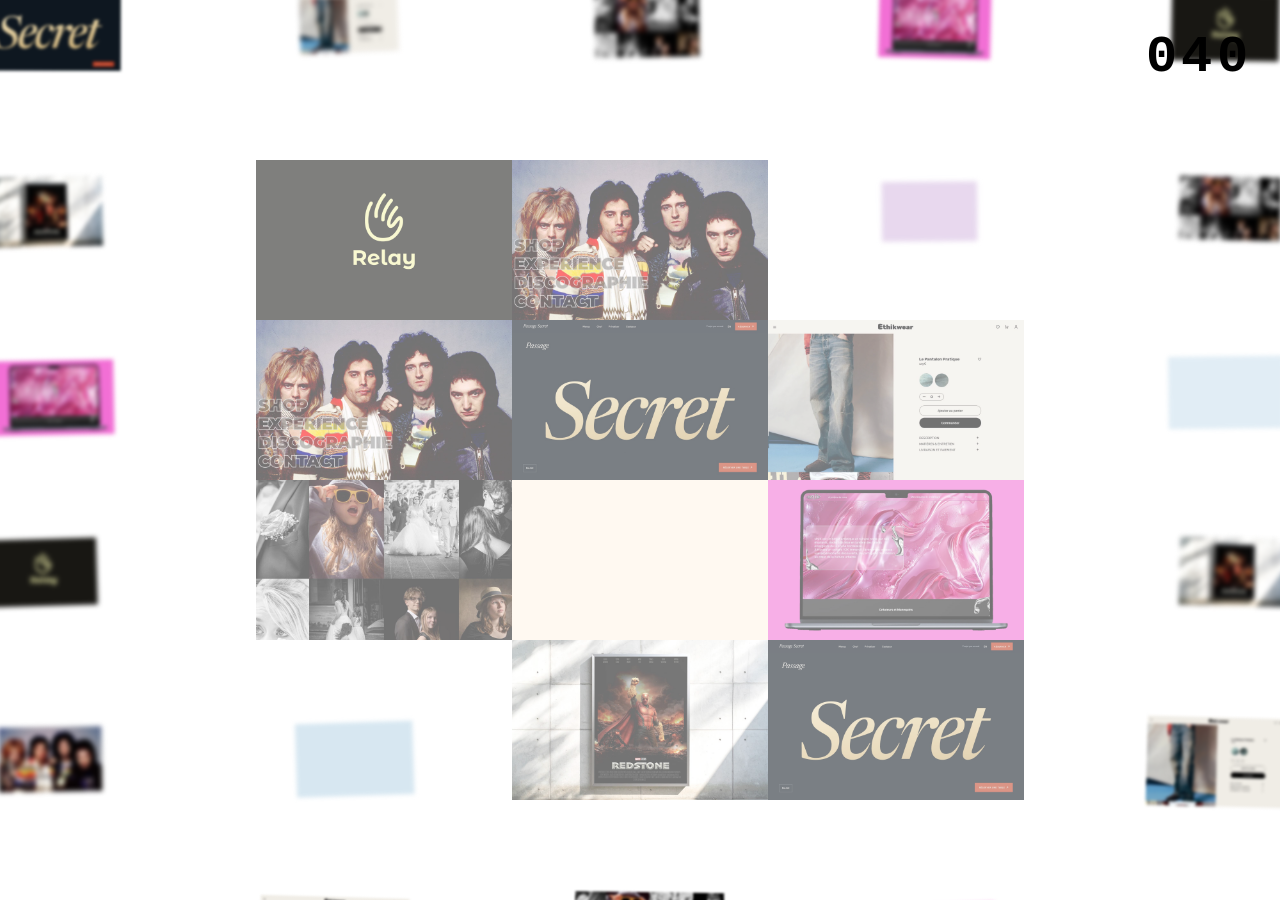
==== index.html @ 780fca14 "Balise de vérification Google Search Console Co-Authored-By: Claude Sonnet 5.5 <noreply@anthropic.co" ====
<!DOCTYPE html>
<html lang="fr">
<head>
  <meta charset="UTF-8">
  <meta name="viewport" content="width=device-width, initial-scale=1.0">
  <title>Clément Gosselin, portfolio Product Builder no-code et IA</title>
  <meta name="google-site-verification" content="NV2Rv-Lvx8fYGyfE_BUwwyLOJkzFC1RxBUqDfHWDemc" />
  <!-- Accueil du domaine : renvoie vers Works (Projets/). GitHub Pages ne fait pas de
       redirection serveur. location.replace n'ajoute rien à l'historique (le bouton
       retour ne revient pas ici) ; le meta refresh prend le relais sans JavaScript.
       Les balises de partage restent ici : LinkedIn lit cette page sans exécuter le JS. -->
  <script>location.replace('Projets/' + location.search + location.hash);</script>
  <meta http-equiv="refresh" content="0; url=Projets/">
  <meta name="description" content="Portfolio de Clément Gosselin, Product Builder no-code et IA à Ynov Bordeaux. Sites, prototypes Figma, webapp et affiche. Alternance 2j / 3j recherchée.">
  <link rel="canonical" href="https://clement-gosselin47.github.io/Projets/">
  <meta property="og:type" content="website">
  <meta property="og:site_name" content="Clément Gosselin">
  <meta property="og:locale" content="fr_FR">
  <meta property="og:title" content="Clément Gosselin, portfolio Product Builder no-code et IA">
  <meta property="og:description" content="Portfolio de Clément Gosselin, Product Builder no-code et IA à Ynov Bordeaux. Sites, prototypes Figma, webapp et affiche. Alternance 2j / 3j recherchée.">
  <meta property="og:url" content="https://clement-gosselin47.github.io/Projets/">
  <meta property="og:image" content="https://clement-gosselin47.github.io/og-image.jpg?v=2">
  <meta property="og:image:width" content="1200">
  <meta property="og:image:height" content="630">
  <meta property="og:image:alt" content="Les projets de Clément Gosselin sur la grille de son portfolio.">
  <meta name="twitter:card" content="summary_large_image">
  <link rel="icon" href="/favicon.svg" type="image/svg+xml">
  <link rel="icon" href="/favicon.ico" sizes="32x32">
  <link rel="apple-touch-icon" href="/apple-touch-icon.png">
  <style>html, body { margin: 0; background: #fff; }</style>
</head>
<body>
  <noscript><p>Clément Gosselin, Product Builder no-code et IA à Ynov Bordeaux, en recherche d'alternance en 2j / 3j. <a href="Projets/">Voir ses projets</a> ou <a href="About/">son parcours</a>.</p></noscript>
</body>
</html>
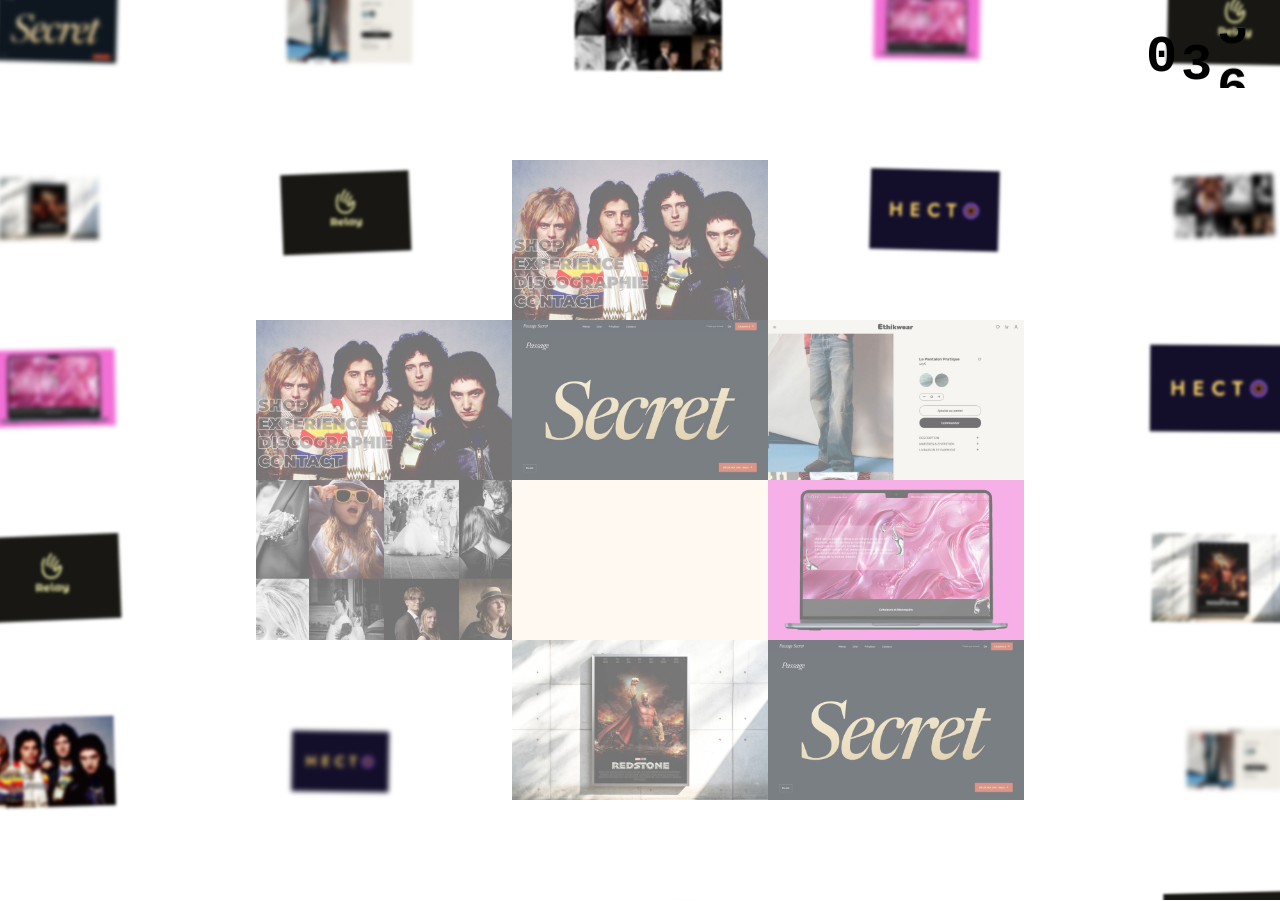
==== commit e2725e64: "Racine servie comme vraie page d'accueil, nom de site et favicons PNG pour Google - index.html racin" ====
--- a/index.html
+++ b/index.html
@@ -2,34 +2,89 @@
 <html lang="fr">
 <head>
   <meta charset="UTF-8">
+  <!-- Accueil du domaine : copie de Projets/index.html (Works). Google ne lit le nom du
+       site et le favicon que sur la racine, d'où une vraie page ici et non une redirection.
+       Ce base fait résoudre tous les chemins relatifs (CSS, JS, images, liens) comme sur
+       /Projets/ : sans lui, rien ne se charge. Toute modification de Projets/index.html
+       est à reporter ici. -->
+  <base href="/Projets/">
   <meta name="viewport" content="width=device-width, initial-scale=1.0">
+  <script>/* Thème : choix mémorisé, sinon préférence système (avant le premier rendu, pas de flash) */try{var t=localStorage.getItem('theme');if(t!=='light'&&t!=='dark')t=matchMedia('(prefers-color-scheme: dark)').matches?'dark':'light';document.documentElement.setAttribute('data-theme',t)}catch(e){}</script>
   <title>Clément Gosselin, portfolio Product Builder no-code et IA</title>
   <meta name="google-site-verification" content="NV2Rv-Lvx8fYGyfE_BUwwyLOJkzFC1RxBUqDfHWDemc" />
-  <!-- Accueil du domaine : renvoie vers Works (Projets/). GitHub Pages ne fait pas de
-       redirection serveur. location.replace n'ajoute rien à l'historique (le bouton
-       retour ne revient pas ici) ; le meta refresh prend le relais sans JavaScript.
-       Les balises de partage restent ici : LinkedIn lit cette page sans exécuter le JS. -->
-  <script>location.replace('Projets/' + location.search + location.hash);</script>
-  <meta http-equiv="refresh" content="0; url=Projets/">
+  <!-- Référencement et partage (LinkedIn) : URL absolues, image commune -->
   <meta name="description" content="Portfolio de Clément Gosselin, Product Builder no-code et IA à Ynov Bordeaux. Sites, prototypes Figma, webapp et affiche. Alternance 2j / 3j recherchée.">
-  <link rel="canonical" href="https://clement-gosselin47.github.io/Projets/">
+  <link rel="canonical" href="https://clement-gosselin47.github.io/">
   <meta property="og:type" content="website">
   <meta property="og:site_name" content="Clément Gosselin">
+  <meta name="application-name" content="Clément Gosselin">
   <meta property="og:locale" content="fr_FR">
   <meta property="og:title" content="Clément Gosselin, portfolio Product Builder no-code et IA">
   <meta property="og:description" content="Portfolio de Clément Gosselin, Product Builder no-code et IA à Ynov Bordeaux. Sites, prototypes Figma, webapp et affiche. Alternance 2j / 3j recherchée.">
-  <meta property="og:url" content="https://clement-gosselin47.github.io/Projets/">
+  <meta property="og:url" content="https://clement-gosselin47.github.io/">
   <meta property="og:image" content="https://clement-gosselin47.github.io/og-image.jpg?v=2">
   <meta property="og:image:width" content="1200">
   <meta property="og:image:height" content="630">
   <meta property="og:image:alt" content="Les projets de Clément Gosselin sur la grille de son portfolio.">
   <meta name="twitter:card" content="summary_large_image">
+  <!-- Favicons : PNG en premier (Google n'accepte pas le SVG, veut 48 px ou plus). URL stables, ne pas les renommer -->
+  <link rel="icon" href="/favicon-192.png" type="image/png" sizes="192x192">
+  <link rel="icon" href="/favicon-96.png" type="image/png" sizes="96x96">
   <link rel="icon" href="/favicon.svg" type="image/svg+xml">
-  <link rel="icon" href="/favicon.ico" sizes="32x32">
+  <link rel="icon" href="/favicon.ico" sizes="16x16 32x32">
   <link rel="apple-touch-icon" href="/apple-touch-icon.png">
-  <style>html, body { margin: 0; background: #fff; }</style>
+  <!-- Données structurées : la personne (relie le site à son nom) et le site -->
+  <script type="application/ld+json">{"@context":"https://schema.org","@type":"Person","name":"Clément Gosselin","jobTitle":"Product Builder no-code et IA","description":"Étudiant en Bachelor Product Builder no-code et IA à Ynov Bordeaux, en recherche d'alternance en 2j / 3j à Bordeaux.","url":"https://clement-gosselin47.github.io/About/","image":"https://clement-gosselin47.github.io/og-image.jpg","sameAs":"https://www.linkedin.com/in/clementgosselin","alumniOf":{"@type":"CollegeOrUniversity","name":"Ynov Campus Bordeaux"}}</script>
+  <script type="application/ld+json">{"@context":"https://schema.org","@type":"WebSite","name":"Clément Gosselin","alternateName":["Portfolio de Clément Gosselin","clement-gosselin47.github.io"],"url":"https://clement-gosselin47.github.io/"}</script>
+  <script src="../passage.js?v=20261013"></script>
+  <link rel="preconnect" href="https://fonts.googleapis.com">
+  <link rel="preconnect" href="https://fonts.gstatic.com" crossorigin>
+  <link href="https://fonts.googleapis.com/css2?family=Archivo+Black&display=swap" rel="stylesheet">
+  <link rel="stylesheet" href="../shared.css?v=20261007d">
+  <link rel="stylesheet" href="style.css?v=20261007d">
+  <link rel="stylesheet" href="preloader.css?v=20261007d">
 </head>
 <body>
-  <noscript><p>Clément Gosselin, Product Builder no-code et IA à Ynov Bordeaux, en recherche d'alternance en 2j / 3j. <a href="Projets/">Voir ses projets</a> ou <a href="About/">son parcours</a>.</p></noscript>
+  <div class="cursor" id="cursor"></div>
+  <h1 class="lecteur">Clément Gosselin, Product Builder no-code et IA</h1>
+
+  <div class="theme-nav">
+    <button type="button" class="theme-toggle" aria-pressed="false" aria-label="Passer en mode sombre">
+      <svg class="icone-lune" viewBox="0 0 24 24" width="24" height="24" fill="none" stroke="currentColor" stroke-width="2.75" stroke-linecap="round" stroke-linejoin="round" aria-hidden="true" focusable="false"><path d="M20 14.5A8.5 8.5 0 0 1 9.5 4a8.5 8.5 0 1 0 10.5 10.5z"/></svg>
+      <svg class="icone-soleil" viewBox="0 0 24 24" width="24" height="24" fill="none" stroke="currentColor" stroke-width="2.75" stroke-linecap="round" stroke-linejoin="round" aria-hidden="true" focusable="false"><circle cx="12" cy="12" r="4"/><path d="M12 1.8v3.4M12 18.8v3.4M1.8 12h3.4M18.8 12h3.4M4.8 4.8l2.4 2.4M16.8 16.8l2.4 2.4M4.8 19.2l2.4-2.4M16.8 7.2l2.4-2.4"/></svg>
+    </button>
+  </div>
+
+  <header>
+    <nav>
+      <a href="../Projets/index.html" class="active" data-dest="works">Works</a>
+      <a href="../About/index.html" data-dest="about">About</a>
+      <a href="mailto:clement.gosselin27@gmail.com" data-dest="contact" aria-haspopup="dialog">Contact</a>
+    </nav>
+  </header>
+  <!-- Accès aux projets au clavier et au lecteur d'écran : invisible, la liste
+       apparaît en haut à gauche dès qu'un lien reçoit le focus (touche Tab) -->
+  <nav class="projets-clavier" aria-label="Projets">
+    <a href="./Ethikwear/index.html">Ethikwear</a>
+    <a href="./redstone/index.html">Redstone</a>
+    <a href="./Unik/index.html">Unik</a>
+    <a href="./dugos-photographie/index.html">Dugos Photographie</a>
+    <a href="./Queen/index.html">Queen</a>
+    <a href="./passage-secret/index.html">Passage Secret</a>
+    <a href="./relay/index.html">Relay</a>
+    <a href="./hecto/index.html">Hecto</a>
+  </nav>
+  <div class="wrapper">
+    <div class="grid" id="grid"></div>
+  </div>
+  <div class="speed-blur" id="speedBlur">
+    <div class="blur-edge blur-left"></div>
+    <div class="blur-edge blur-right"></div>
+    <div class="blur-edge blur-top"></div>
+    <div class="blur-edge blur-bottom"></div>
+  </div>
+  <script src="script.js?v=20261013"></script>
+  <script src="preloader.js?v=20261007d"></script>
+  <script src="../shared.js?v=20261013"></script>
 </body>
 </html>
--- a/shared.css
+++ b/shared.css
@@ -0,0 +1,636 @@
+/* ═══ Thèmes : clair (par défaut) et sombre adouci ═══
+   Le thème est posé sur <html data-theme="light|dark"> par un petit script en <head>
+   (préférence système, puis choix mémorisé). Sombre : anthracite bleuté, jamais de noir
+   franc ni de blanc pur. Les couleurs vives du site ne changent pas. */
+:root {
+  --bg: #fff;
+  --bg-rgb: 255, 255, 255;
+  --fg: #000;
+  --fg-rgb: 0, 0, 0;
+  --ink: #111;          /* texte fort */
+  --ink-2: #333;        /* texte de récit */
+  --txt: #444;          /* texte courant */
+  --gris: #6b6b6b;      /* légendes, secondaire */
+  --muted: #777;
+  --soft: #999;         /* labels, mentions discrètes */
+  --line-c: #ddd;       /* filets de boutons */
+  --surface: #f2f2f2;   /* encadrés, fonds de vignettes */
+  --case: #ebebeb;      /* case en attente d'image */
+  --case-pre: #f4f4f4;  /* case du preloader */
+  --bg-salle: #000;     /* la salle noire de Redstone */
+  --cadre: rgba(0, 0, 0, 0.42);   /* filet autour des visuels des pages projet : gris moyen */
+  color-scheme: light;
+}
+
+html[data-theme="dark"] {
+  --cadre: rgba(233, 230, 223, 0.38);   /* gris clair sur anthracite */
+  --bg: #24272d;
+  --bg-rgb: 36, 39, 45;
+  --fg: #e9e6df;
+  --fg-rgb: 233, 230, 223;
+  --ink: #e9e6df;
+  --ink-2: #d4d1ca;
+  --txt: #c4c1ba;
+  --gris: #a3a8b0;
+  --muted: #a3a8b0;
+  --soft: #9298a1;
+  --line-c: #3d424b;
+  --surface: #2c3037;
+  --case: #2c3037;
+  --case-pre: #2a2d34;
+  --bg-salle: #17191d;
+  color-scheme: dark;
+}
+
+/* --c-ui (posée sur body.projet) : couleur du projet pour traits et filets.
+   Bleu, magenta et rouge profonds manquent de contraste en trait sur l'anthracite : versions éclaircies */
+html[data-theme="dark"] body.p4 { --c-ui: #6c95f0; }
+html[data-theme="dark"] body.p7 { --c-ui: #e0509f; }
+html[data-theme="dark"] body.p2 { --c-ui: #e8625f; }
+
+html {
+  background: var(--bg);
+}
+
+body {
+  background: var(--bg);
+  color: var(--fg);
+}
+
+* {
+  margin: 0;
+  padding: 0;
+  box-sizing: border-box;
+  cursor: none !important;
+}
+
+.cursor {
+  position: fixed;
+  top: 0;
+  left: 0;
+  width: 28px;
+  height: 28px;
+  background: var(--fg);
+  border-radius: 50%;
+  pointer-events: none;
+  z-index: 9999;
+  transform: translate(-50%, -50%);
+  will-change: transform;
+  opacity: 0;
+  transition: width 0.25s ease, height 0.25s ease, background 0.25s ease, border 0.25s ease, opacity 0.2s ease;
+}
+
+/* Visible seulement après le premier mouvement de souris (sinon un quart de
+   disque reste au coin haut gauche), jamais sur écran tactile */
+.cursor.vu {
+  opacity: 1;
+}
+
+
+.cursor.hover-nav {
+  width: 52px;
+  height: 52px;
+  background: transparent;
+  border: 1.5px solid var(--fg);
+}
+
+header {
+  position: fixed;
+  top: 0;
+  right: 0;
+  z-index: 100;
+  padding: 28px 48px 40px 60px;
+  pointer-events: all;
+}
+
+nav {
+  display: flex;
+  flex-direction: column;
+  align-items: flex-end;
+  gap: 10px;
+}
+
+nav a {
+  text-decoration: none;
+  color: var(--fg);
+  font-family: monospace;
+  font-size: 20px;
+  font-weight: 700;
+  letter-spacing: 0.08em;
+  margin-right: -0.08em;
+  text-transform: uppercase;
+  opacity: 1;
+  transition: transform 0.2s ease;
+  display: inline-block;
+}
+
+nav a:hover {
+  transform: scale(1.12);
+}
+
+nav a.active {
+  font-size: 52px;
+  margin-right: calc(-0.08em - 16px);
+}
+
+/* ── Bascule clair / sombre : un symbole en haut à gauche (lune en clair, soleil en sombre) ──
+   Calque propre (.theme-nav), fixe comme le header ; le menu est à droite, lui à gauche, même
+   marge (trait du symbole à 48px du bord). Trait épais (2,75) et bouts ronds : même graisse
+   que le menu en gras, en plus petit (24px). Zone de clic de 44px (padding 10px). */
+.theme-nav {
+  position: fixed;
+  top: 18px;                   /* centre du symbole à la hauteur de la première ligne du menu */
+  left: 38px;
+  z-index: 100;
+}
+
+.theme-toggle {
+  display: flex;
+  align-items: center;
+  justify-content: center;
+  width: 44px;
+  height: 44px;
+  padding: 0;
+  border: 0;
+  background: none;
+  color: var(--fg);
+  line-height: 0;
+  cursor: pointer;
+  opacity: 1;
+  transition: transform 0.2s ease, color 1.2s cubic-bezier(.16, 1, .3, 1);
+}
+
+.theme-toggle svg { display: block; }
+.theme-toggle .icone-soleil { display: none; }
+html[data-theme="dark"] .theme-toggle .icone-lune { display: none; }
+html[data-theme="dark"] .theme-toggle .icone-soleil { display: block; }
+
+.theme-toggle:hover {
+  transform: scale(1.12);
+}
+
+.theme-toggle:focus-visible {
+  outline: 2px solid var(--fg);
+  outline-offset: -4px;
+}
+
+/* Pendant le compteur du preloader, le menu n'est pas encore là */
+body.is-loading .theme-toggle,
+body.menu-en-cours .theme-toggle {
+  visibility: hidden;
+}
+
+@media (prefers-reduced-motion: reduce) {
+  .theme-toggle { transition: none; }
+}
+
+/* ── Composant contact (About + bloc contact des pages projet) ── */
+.contact-label {
+  font-family: monospace;
+  font-size: 10px;
+  font-weight: 700;
+  letter-spacing: 0.12em;
+  text-transform: uppercase;
+  color: var(--soft);
+}
+
+.contact-value {
+  display: flex;
+  align-items: center;
+  gap: 10px;
+  font-size: 13px;
+  color: var(--ink);
+}
+
+.contact-link {
+  color: var(--ink);
+  text-decoration: none;
+  transition: opacity 0.2s ease;
+}
+
+.contact-link:hover {
+  opacity: 0.6;
+}
+
+.link-icon {
+  width: 12px;
+  height: 12px;
+  color: var(--soft);
+  flex-shrink: 0;
+}
+
+.copy-btn {
+  font-family: monospace;
+  font-size: 9px;
+  font-weight: 700;
+  letter-spacing: 0.1em;
+  text-transform: uppercase;
+  color: var(--muted);
+  background: none;
+  border: 1px solid var(--line-c);
+  border-radius: 2px;
+  padding: 3px 8px;
+  cursor: pointer;
+  transition: border-color 0.2s ease, color 0.2s ease;
+}
+
+.copy-btn:hover {
+  border-color: var(--ink);
+  color: var(--ink);
+}
+
+/* ── Curseur contextuel (motion C.8, direction I.48) ──
+   Sur ce qui se clique et porte data-cur : le rond grossit à 92px et porte
+   un mot. Seule exception assumée aux propriétés animées : width/height du curseur. */
+.cursor {
+  display: grid;
+  place-items: center;
+}
+
+.cursor-mot {
+  font-family: 'Archivo Black', sans-serif;
+  font-size: 11px;
+  line-height: 1;
+  letter-spacing: 0.06em;
+  text-transform: uppercase;
+  color: var(--bg);
+  white-space: nowrap;
+  opacity: 0;
+  transition: opacity 0.15s ease;
+}
+
+.cursor.has-mot {
+  width: 92px;
+  height: 92px;
+  background: var(--fg);
+  border: 0;
+  transition: width 0.35s cubic-bezier(.16, 1, .3, 1), height 0.35s cubic-bezier(.16, 1, .3, 1), background 0.25s ease;
+}
+
+.cursor.has-mot .cursor-mot {
+  opacity: 1;
+  transition-delay: 0.12s;
+}
+
+/* Fond noir (salle de Redstone) : header, flèche et curseur passent en blanc */
+body.is-dark nav a,
+body.is-dark .theme-toggle,
+body.is-dark .back-nav a,
+body.is-dark .back-nav .arrow-icon {
+  color: #fff;
+}
+
+body.is-dark .cursor,
+body.is-dark .cursor.has-mot {
+  background: #fff;
+}
+
+body.is-dark .cursor.hover-nav {
+  background: transparent;
+  border-color: #fff;
+}
+
+body.is-dark .cursor-mot {
+  color: #000;
+}
+
+nav a,
+.back-nav a,
+.back-nav .arrow-icon {
+  transition: transform 0.2s ease, color 1.2s cubic-bezier(.16, 1, .3, 1);
+}
+
+@media (prefers-reduced-motion: reduce) {
+  .cursor.has-mot,
+  .cursor-mot {
+    transition: none;
+  }
+}
+
+/* Zone de clic du header : 5px de plus en haut et en bas, sans changer le dessin
+   (audit-ux-final 3). ABOUT et CONTACT (20px de haut, 24 avec l'interligne) passent
+   à 44px de haut : 20px de plus, répartis sans chevauchement (cohérence 2026-10-05, point 15). */
+header nav a {
+  position: relative;
+}
+
+header nav a::after {
+  content: "";
+  position: absolute;
+  inset: -5px -8px;
+}
+
+header nav a[data-dest="about"]::after {
+  inset: -15px -10px -5px;      /* 44px, sans mordre sur la zone de CONTACT (10px d'écart entre les deux) */
+}
+
+header nav a[data-dest="contact"]::after {
+  inset: -5px -10px -15px;
+}
+
+/* Overlay Contact ouvert : CONTACT prend le style actif, la page d'origine redevient normale */
+nav a {
+  transition: transform 0.2s ease, font-size 0.35s cubic-bezier(.16, 1, .3, 1), margin-right 0.35s cubic-bezier(.16, 1, .3, 1), color 1.2s cubic-bezier(.16, 1, .3, 1);
+}
+html.contact-ouvert header nav a.active:not([data-dest="contact"]) {
+  font-size: 20px;
+  margin-right: -0.08em;
+}
+html.contact-ouvert header nav a[data-dest="contact"] {
+  font-size: 52px;
+  margin-right: calc(-0.08em - 16px);
+}
+@media (prefers-reduced-motion: reduce) {
+  nav a { transition: none; }
+}
+
+/* Focus clavier du header : contour noir 2px, comme les pages projet (audit-ux-final 4) */
+nav a:focus-visible {
+  outline: 2px solid var(--fg);
+  outline-offset: 4px;
+}
+
+/* ═══ Passages entre les pages (shared.js, passage.js) ═══ */
+
+/* Calque commun à toutes les transitions : sous le header et la flèche (100),
+   qui restent en place et cliquables */
+.ov {
+  position: fixed;
+  inset: 0;
+  z-index: 95;
+  overflow: hidden;
+  pointer-events: none;
+}
+
+/* Le mot géant, au cadrage, en bas à gauche à 40px du bord */
+.ov-mot {
+  position: absolute;
+  bottom: 40px;
+  font-family: 'Archivo Black', sans-serif;
+  font-weight: 400;
+  line-height: 0.8;
+  letter-spacing: -0.025em;
+  text-transform: uppercase;
+  white-space: nowrap;
+}
+
+/* Masque du mot : padding pour ne pas couper les jambages ni le bas du O */
+.ov-masque {
+  display: block;
+  overflow: hidden;
+  padding: 0.06em 0 0.16em;
+  margin-bottom: -0.16em;
+}
+
+.ov-masque > span {
+  display: block;
+}
+
+/* Pendant un passage, le header change de couleur vite (0,2 s) : sinon il reste
+   blanc sur la page claire le temps de la transition de 1,2 s (audit-ux-v3, 3) */
+html.passage-en-cours header nav a,
+html.passage-en-cours .theme-toggle,
+html.passage-en-cours .back-nav a {
+  transition: transform 0.2s ease, color 0.2s ease !important;
+}
+
+/* Header blanc le temps d'un aplat sombre (flèche retour depuis Redstone, Dugos) */
+html.passage-sombre header nav a,
+html.passage-sombre .theme-toggle,
+html.passage-sombre .back-nav a {
+  color: #fff !important;
+}
+
+html.passage-sombre header,
+html.passage-sombre .theme-nav,
+html.passage-sombre .back-nav {
+  mix-blend-mode: normal !important;
+}
+
+/* ═══ Contact : page blanche, une phrase, l'adresse au cadrage ═══ */
+/* Spécificité relevée : project-style.css redéclare .ov { pointer-events: none }
+   après shared.css, ce qui rendait le panneau sourd aux clics sur les pages projet
+   (audit-ux-v3, bloquant 1) */
+.ov.ov-contact {
+  pointer-events: auto;
+  --m: 80px;
+  --taille: 60px;
+}
+
+.sr-seul {
+  position: absolute;
+  width: 1px;
+  height: 1px;
+  overflow: hidden;
+  clip-path: inset(50%);
+  white-space: nowrap;
+}
+
+/* La phrase, en haut à gauche, à la marge */
+.ov-phrase {
+  position: absolute;
+  top: 150px;
+  left: var(--m);
+}
+
+.ov-accroche {
+  margin: 0;
+  max-width: calc(100vw - 2 * var(--m));
+  font-family: 'Archivo Black', sans-serif;
+  font-weight: 400;
+  font-size: clamp(34px, 4vw, 52px);
+  line-height: 0.9;
+  letter-spacing: -0.025em;
+  text-transform: uppercase;
+}
+
+.ov-appui {
+  margin: 20px 0 0;
+  font-family: 'Source Sans 3', sans-serif;
+  font-size: 20px;
+  line-height: 1.5;
+  color: var(--txt);
+}
+
+/* L'adresse : une ligne dès 900px, trois lignes dessous, jamais coupée ailleurs */
+.ov-adresse {
+  position: absolute;
+  left: var(--m);
+  bottom: 120px;
+  isolation: isolate;
+  padding: 0;
+  border: 0;
+  background: none;
+  color: inherit;
+  text-align: left;
+  font-family: 'Archivo Black', sans-serif;
+  font-weight: 400;
+  font-size: var(--taille);
+  line-height: 1;
+  letter-spacing: -0.025em;
+  white-space: nowrap;
+  user-select: text;
+}
+
+.ov-une { display: block; }
+.ov-trois { display: none; }
+
+/* Trois lignes seulement si l'écran est assez haut : en paysage mobile (< 560px de haut),
+   l'adresse reste sur une ligne, sinon elle sortirait de l'écran */
+@media (max-width: 899px) and (min-height: 560px) {
+  .ov-une { display: none; }
+  .ov-trois { display: block; }
+}
+
+/* La bande jaune : un aplat qui se déroule derrière l'adresse, pleine largeur d'écran */
+.ov-adresse::before {
+  content: "";
+  position: absolute;
+  z-index: -1;
+  left: calc(-1 * var(--m));
+  width: 100vw;
+  top: -0.28em;
+  bottom: -0.34em;
+  background: #FFD400;
+  transform: scaleX(0);
+  transform-origin: 100% 50%;
+  transition: transform 0.45s cubic-bezier(.7, 0, .84, 0);
+}
+
+.ov-adresse.vert::before,
+.ov-adresse:focus-visible::before {
+  transform: scaleX(1);
+  transform-origin: 0 50%;
+  transition: transform 0.65s cubic-bezier(.16, 1, .3, 1);
+}
+
+@media (hover: hover) {
+  .ov-adresse:hover::before {
+    transform: scaleX(1);
+    transform-origin: 0 50%;
+    transition: transform 0.65s cubic-bezier(.16, 1, .3, 1);
+  }
+}
+
+/* La ligne d'actions, en bas */
+.ov-bas {
+  position: absolute;
+  left: var(--m);
+  right: var(--m);
+  bottom: 40px;
+  margin: 0;
+  display: flex;
+  flex-wrap: wrap;
+  gap: 8px 32px;
+  font-family: 'Source Sans 3', sans-serif;
+  font-size: 18px;
+  font-weight: 600;
+  line-height: 1;
+}
+
+.ov-bas a,
+.ov-bas button {
+  display: inline-flex;
+  align-items: center;
+  gap: 6px;
+  padding: 14px 0;               /* 44px de zone au toucher, sans changer le dessin */
+  margin: -14px 0;
+  border: 0;
+  background: none;
+  color: inherit;
+  font: inherit;
+  cursor: none;
+  text-decoration: underline;
+  text-decoration-thickness: 1.5px;
+  text-underline-offset: 4px;
+}
+
+.ov-bas .link-icon {
+  width: 14px;
+  height: 14px;
+  color: inherit;
+}
+
+.ov-bas .ov-fermer {
+  margin-left: auto;
+}
+
+.ov-contact :focus-visible {
+  outline: 2px solid var(--fg);
+  outline-offset: 4px;
+}
+
+/* L'adresse : la bande jaune est son indicateur de focus */
+.ov-contact .ov-adresse:focus-visible {
+  outline: none;
+}
+
+/* Tablette : marges de 48px, phrase à 40px */
+@media (max-width: 899px) {
+  .ov-accroche { font-size: 40px; }
+}
+
+/* Mobile : adresse plus haute pour laisser deux lignes d'actions */
+@media (max-width: 767px) {
+  .ov-phrase { top: 170px; }
+  .ov-accroche { font-size: 34px; }
+  .ov-adresse { bottom: 150px; }
+  .ov-bas { bottom: 36px; gap: 8px 24px; }
+  .ov-bas .ov-fermer { margin-left: 0; }
+}
+
+/* Mobile haut mais court (petits téléphones) : accroche plus petite, adresse un peu plus bas */
+@media (max-width: 767px) and (min-height: 560px) and (max-height: 739px) {
+  .ov-phrase { top: 174px; }
+  .ov-accroche { font-size: 26px; }
+  .ov-appui { margin-top: 12px; font-size: 18px; }
+  .ov-adresse { bottom: 130px; }
+}
+
+/* Mobile haut et confortable : l'accroche s'écarte du menu CONTACT */
+@media (max-width: 767px) and (min-height: 740px) {
+  .ov-phrase { top: 190px; }
+}
+
+/* Écran bas (paysage mobile) : tout tient dans la hauteur, adresse sur une ligne */
+@media (max-height: 559px) {
+  .ov-phrase { top: 96px; }
+  .ov-accroche { font-size: 26px; }
+  .ov-appui { margin-top: 8px; font-size: 18px; }
+  .ov-adresse { bottom: 84px; }
+  .ov-bas { bottom: 22px; }
+}
+
+/* Mouvement réduit : la bande apparaît en fondu, rien ne se déroule */
+@media (prefers-reduced-motion: reduce) {
+  .ov-adresse::before {
+    transform: none;
+    opacity: 0;
+    transition: opacity 0.15s linear;
+  }
+  .ov-adresse.vert::before,
+  .ov-adresse:focus-visible::before,
+  .ov-adresse:hover::before {
+    transform: none;
+    opacity: 1;
+    transition: opacity 0.15s linear;
+  }
+}
+
+/* Mouvement réduit : la page d'arrivée apparaît en fondu */
+html.passage-fondu body {
+  animation: passage-fondu 0.25s linear both;
+}
+
+@keyframes passage-fondu {
+  from { opacity: 0; }
+  to   { opacity: 1; }
+}
+
+/* Écran tactile : jamais de curseur rond. En fin de fichier et en !important,
+   pour qu'aucune règle d'affichage du curseur ne l'écrase (audit-ux-final 1) */
+@media (hover: none) {
+  .cursor {
+    display: none !important;
+  }
+}
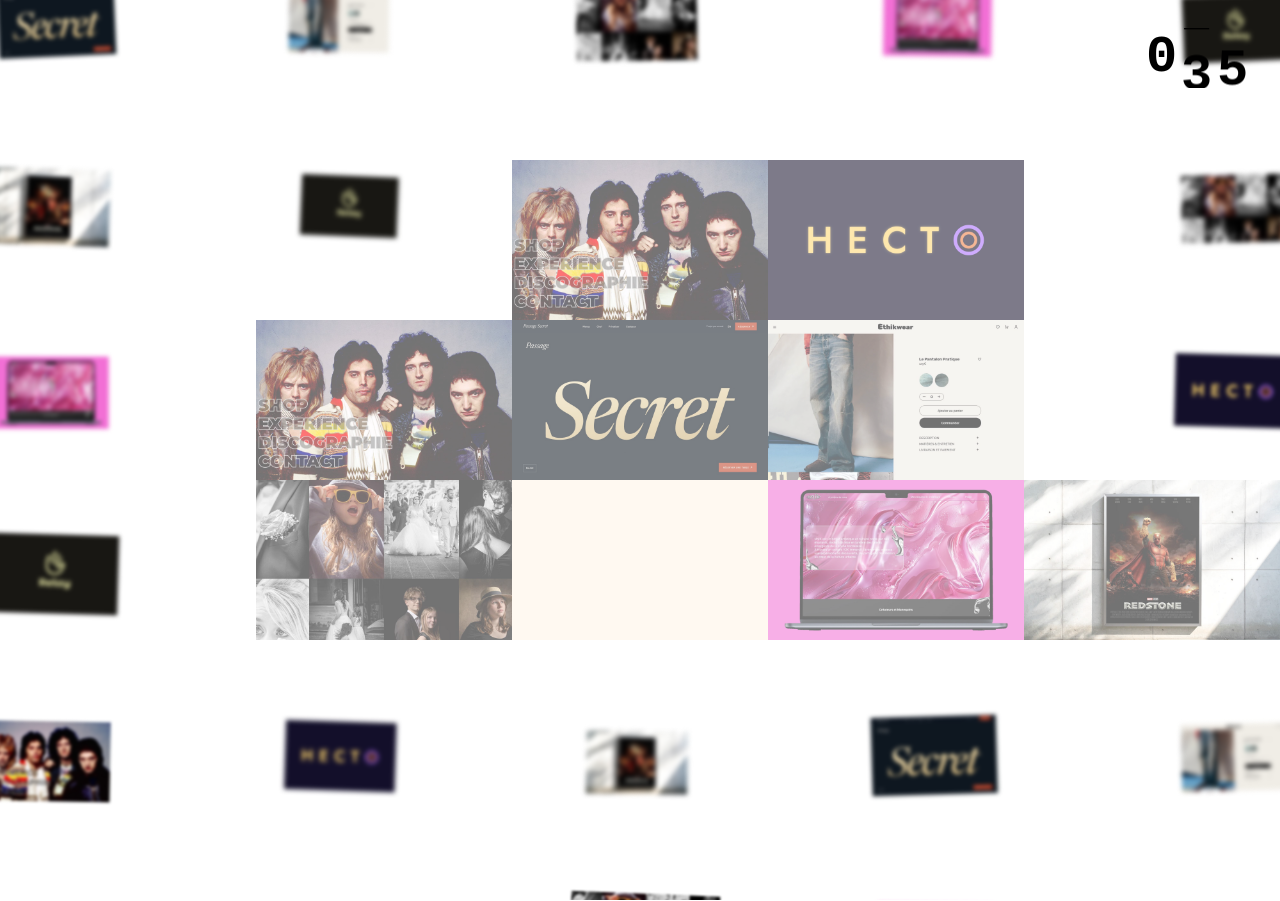
==== commit e7f6bd69: "Nouveau domaine clement-gosselin.com : URL canoniques, sitemap, robots, et renvoi depuis l'ancienne " ====
--- a/index.html
+++ b/index.html
@@ -2,6 +2,8 @@
 <html lang="fr">
 <head>
   <meta charset="UTF-8">
+  <!-- Ancienne adresse GitHub Pages : on renvoie vers le domaine, même page -->
+  <script>if(location.hostname==="clement-gosselin47.github.io")location.replace("https://clement-gosselin.com"+location.pathname+location.search+location.hash)</script>
   <!-- Accueil du domaine : copie de Projets/index.html (Works). Google ne lit le nom du
        site et le favicon que sur la racine, d'où une vraie page ici et non une redirection.
        Ce base fait résoudre tous les chemins relatifs (CSS, JS, images, liens) comme sur
@@ -14,15 +16,15 @@
   <meta name="google-site-verification" content="NV2Rv-Lvx8fYGyfE_BUwwyLOJkzFC1RxBUqDfHWDemc" />
   <!-- Référencement et partage (LinkedIn) : URL absolues, image commune -->
   <meta name="description" content="Portfolio de Clément Gosselin, Product Builder no-code et IA à Ynov Bordeaux. Sites, prototypes Figma, webapp et affiche. Alternance 2j / 3j recherchée.">
-  <link rel="canonical" href="https://clement-gosselin47.github.io/">
+  <link rel="canonical" href="https://clement-gosselin.com/">
   <meta property="og:type" content="website">
   <meta property="og:site_name" content="Clément Gosselin">
   <meta name="application-name" content="Clément Gosselin">
   <meta property="og:locale" content="fr_FR">
   <meta property="og:title" content="Clément Gosselin, portfolio Product Builder no-code et IA">
   <meta property="og:description" content="Portfolio de Clément Gosselin, Product Builder no-code et IA à Ynov Bordeaux. Sites, prototypes Figma, webapp et affiche. Alternance 2j / 3j recherchée.">
-  <meta property="og:url" content="https://clement-gosselin47.github.io/">
-  <meta property="og:image" content="https://clement-gosselin47.github.io/og-image.jpg?v=2">
+  <meta property="og:url" content="https://clement-gosselin.com/">
+  <meta property="og:image" content="https://clement-gosselin.com/og-image.jpg?v=2">
   <meta property="og:image:width" content="1200">
   <meta property="og:image:height" content="630">
   <meta property="og:image:alt" content="Les projets de Clément Gosselin sur la grille de son portfolio.">
@@ -34,8 +36,8 @@
   <link rel="icon" href="/favicon.ico" sizes="16x16 32x32">
   <link rel="apple-touch-icon" href="/apple-touch-icon.png">
   <!-- Données structurées : la personne (relie le site à son nom) et le site -->
-  <script type="application/ld+json">{"@context":"https://schema.org","@type":"Person","name":"Clément Gosselin","jobTitle":"Product Builder no-code et IA","description":"Étudiant en Bachelor Product Builder no-code et IA à Ynov Bordeaux, en recherche d'alternance en 2j / 3j à Bordeaux.","url":"https://clement-gosselin47.github.io/About/","image":"https://clement-gosselin47.github.io/og-image.jpg","sameAs":"https://www.linkedin.com/in/clementgosselin","alumniOf":{"@type":"CollegeOrUniversity","name":"Ynov Campus Bordeaux"}}</script>
-  <script type="application/ld+json">{"@context":"https://schema.org","@type":"WebSite","name":"Clément Gosselin","alternateName":["Portfolio de Clément Gosselin","clement-gosselin47.github.io"],"url":"https://clement-gosselin47.github.io/"}</script>
+  <script type="application/ld+json">{"@context":"https://schema.org","@type":"Person","name":"Clément Gosselin","jobTitle":"Product Builder no-code et IA","description":"Étudiant en Bachelor Product Builder no-code et IA à Ynov Bordeaux, en recherche d'alternance en 2j / 3j à Bordeaux.","url":"https://clement-gosselin.com/About/","image":"https://clement-gosselin.com/og-image.jpg","sameAs":"https://www.linkedin.com/in/clementgosselin","alumniOf":{"@type":"CollegeOrUniversity","name":"Ynov Campus Bordeaux"}}</script>
+  <script type="application/ld+json">{"@context":"https://schema.org","@type":"WebSite","name":"Clément Gosselin","alternateName":["Portfolio de Clément Gosselin","clement-gosselin.com"],"url":"https://clement-gosselin.com/"}</script>
   <script src="../passage.js?v=20261013"></script>
   <link rel="preconnect" href="https://fonts.googleapis.com">
   <link rel="preconnect" href="https://fonts.gstatic.com" crossorigin>
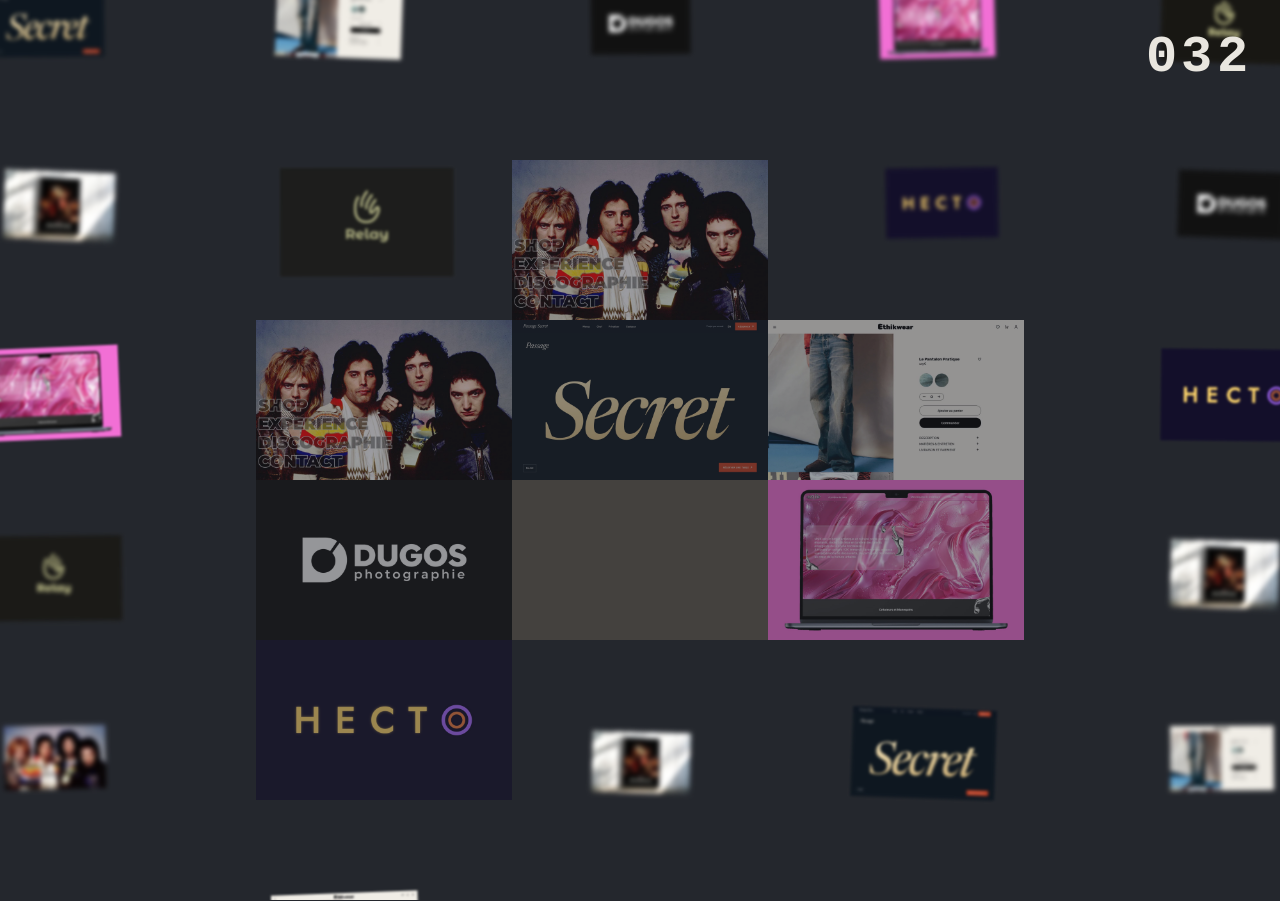
==== commit 5a14e10c: "Accueil : vue liste en boucle, thème sombre fixe, logo Dugos - Vue liste en plus de la grille (icône" ====
--- a/index.html
+++ b/index.html
@@ -1,5 +1,5 @@
 <!DOCTYPE html>
-<html lang="fr">
+<html lang="fr" data-theme="dark">
 <head>
   <meta charset="UTF-8">
   <!-- Ancienne adresse GitHub Pages : on renvoie vers le domaine, même page -->
@@ -11,7 +11,6 @@
        est à reporter ici. -->
   <base href="/Projets/">
   <meta name="viewport" content="width=device-width, initial-scale=1.0">
-  <script>/* Thème : choix mémorisé, sinon préférence système (avant le premier rendu, pas de flash) */try{var t=localStorage.getItem('theme');if(t!=='light'&&t!=='dark')t=matchMedia('(prefers-color-scheme: dark)').matches?'dark':'light';document.documentElement.setAttribute('data-theme',t)}catch(e){}</script>
   <title>Clément Gosselin, portfolio Product Builder no-code et IA</title>
   <meta name="google-site-verification" content="NV2Rv-Lvx8fYGyfE_BUwwyLOJkzFC1RxBUqDfHWDemc" />
   <!-- Référencement et partage (LinkedIn) : URL absolues, image commune -->
@@ -38,22 +37,27 @@
   <!-- Données structurées : la personne (relie le site à son nom) et le site -->
   <script type="application/ld+json">{"@context":"https://schema.org","@type":"Person","name":"Clément Gosselin","jobTitle":"Product Builder no-code et IA","description":"Étudiant en Bachelor Product Builder no-code et IA à Ynov Bordeaux, en recherche d'alternance en 2j / 3j à Bordeaux.","url":"https://clement-gosselin.com/About/","image":"https://clement-gosselin.com/og-image.jpg","sameAs":"https://www.linkedin.com/in/clementgosselin","alumniOf":{"@type":"CollegeOrUniversity","name":"Ynov Campus Bordeaux"}}</script>
   <script type="application/ld+json">{"@context":"https://schema.org","@type":"WebSite","name":"Clément Gosselin","alternateName":["Portfolio de Clément Gosselin","clement-gosselin.com"],"url":"https://clement-gosselin.com/"}</script>
-  <script src="../passage.js?v=20261013"></script>
+  <script src="../passage.js?v=20261024"></script>
   <link rel="preconnect" href="https://fonts.googleapis.com">
   <link rel="preconnect" href="https://fonts.gstatic.com" crossorigin>
-  <link href="https://fonts.googleapis.com/css2?family=Archivo+Black&display=swap" rel="stylesheet">
-  <link rel="stylesheet" href="../shared.css?v=20261007d">
-  <link rel="stylesheet" href="style.css?v=20261007d">
+  <!-- Archivo Black pour le site ; Archivo ExtraBold (800) pour les noms de la vue liste seulement (septième retour, 2026-10-23) -->
+  <link href="https://fonts.googleapis.com/css2?family=Archivo+Black&family=Archivo:wght@800&display=swap" rel="stylesheet">
+  <link rel="stylesheet" href="../shared.css?v=20261024">
+  <link rel="stylesheet" href="style.css?v=20261024b">
   <link rel="stylesheet" href="preloader.css?v=20261007d">
 </head>
 <body>
   <div class="cursor" id="cursor"></div>
   <h1 class="lecteur">Clément Gosselin, Product Builder no-code et IA</h1>
 
-  <div class="theme-nav">
-    <button type="button" class="theme-toggle" aria-pressed="false" aria-label="Passer en mode sombre">
-      <svg class="icone-lune" viewBox="0 0 24 24" width="24" height="24" fill="none" stroke="currentColor" stroke-width="2.75" stroke-linecap="round" stroke-linejoin="round" aria-hidden="true" focusable="false"><path d="M20 14.5A8.5 8.5 0 0 1 9.5 4a8.5 8.5 0 1 0 10.5 10.5z"/></svg>
-      <svg class="icone-soleil" viewBox="0 0 24 24" width="24" height="24" fill="none" stroke="currentColor" stroke-width="2.75" stroke-linecap="round" stroke-linejoin="round" aria-hidden="true" focusable="false"><circle cx="12" cy="12" r="4"/><path d="M12 1.8v3.4M12 18.8v3.4M1.8 12h3.4M18.8 12h3.4M4.8 4.8l2.4 2.4M16.8 16.8l2.4 2.4M4.8 19.2l2.4-2.4M16.8 7.2l2.4-2.4"/></svg>
+  <!-- Bascule grille / liste (2026-10-23-accueil-liste, décision A), à la place de l'ancienne
+       lune (bascule de thème retirée le 2026-10-24 : l'accueil est toujours sombre, voir
+       data-theme sur <html>). En vue grille le symbole montre la liste (ce qu'on obtient),
+       en vue liste la grille. -->
+  <div class="vue-nav">
+    <button type="button" class="vue-toggle" aria-pressed="false" aria-label="Voir les projets en liste">
+      <svg class="icone-liste" viewBox="0 0 24 24" width="24" height="24" fill="none" stroke="currentColor" stroke-width="2.75" stroke-linecap="round" stroke-linejoin="round" aria-hidden="true" focusable="false"><path d="M3 6h17M3 12h11M3 18h15"/></svg>
+      <svg class="icone-grille" viewBox="0 0 24 24" width="24" height="24" fill="none" stroke="currentColor" stroke-width="2.75" stroke-linecap="round" stroke-linejoin="round" aria-hidden="true" focusable="false"><rect x="3" y="3" width="7" height="7"/><rect x="14" y="3" width="7" height="7"/><rect x="3" y="14" width="7" height="7"/><rect x="14" y="14" width="7" height="7"/></svg>
     </button>
   </div>
 
@@ -85,8 +89,26 @@
     <div class="blur-edge blur-top"></div>
     <div class="blur-edge blur-bottom"></div>
   </div>
-  <script src="script.js?v=20261013"></script>
-  <script src="preloader.js?v=20261007d"></script>
-  <script src="../shared.js?v=20261013"></script>
+  <!-- Vue liste (2026-10-23-accueil-liste, décision B) : les huit noms empilés et un cadre
+       fixe qui montre la capture du projet actif (images posées par script.js). Masquée tant
+       que l'icône à côté de la lune n'est pas cliquée : la grille reste la vue par défaut. -->
+  <section class="liste" hidden aria-label="Projets en liste">
+    <!-- À mettre à jour quand un projet s'ajoute. Ces huit li sont la seule copie écrite :
+         script.js les recopie au-dessus et au-dessous pour que la liste boucle sans fin. -->
+    <ul class="liste-noms">
+      <li><span class="liste-masque"><a href="./Ethikwear/index.html" data-cur="Voir">Ethikwear</a></span></li>
+      <li><span class="liste-masque"><a href="./redstone/index.html" data-cur="Voir">Redstone</a></span></li>
+      <li><span class="liste-masque"><a href="./Unik/index.html" data-cur="Voir">Unik</a></span></li>
+      <li><span class="liste-masque"><a href="./dugos-photographie/index.html" data-cur="Voir">Dugos Photographie</a></span></li>
+      <li><span class="liste-masque"><a href="./Queen/index.html" data-cur="Voir">Queen</a></span></li>
+      <li><span class="liste-masque"><a href="./passage-secret/index.html" data-cur="Voir">Passage Secret</a></span></li>
+      <li><span class="liste-masque"><a href="./relay/index.html" data-cur="Voir">Relay</a></span></li>
+      <li><span class="liste-masque"><a href="./hecto/index.html" data-cur="Voir">Hecto</a></span></li>
+    </ul>
+    <div class="liste-cadre" data-cur="Voir"></div>
+  </section>
+  <script src="script.js?v=20261024b"></script>
+  <script src="preloader.js?v=20261023"></script>
+  <script src="../shared.js?v=20261024"></script>
 </body>
 </html>
--- a/shared.css
+++ b/shared.css
@@ -1,7 +1,9 @@
 /* ═══ Thèmes : clair (par défaut) et sombre adouci ═══
-   Le thème est posé sur <html data-theme="light|dark"> par un petit script en <head>
-   (préférence système, puis choix mémorisé). Sombre : anthracite bleuté, jamais de noir
-   franc ni de blanc pur. Les couleurs vives du site ne changent pas. */
+   Depuis le 2026-10-24 (demande de Clément) le thème ne dépend plus du système ni d'un
+   choix du visiteur : l'accueil (Works, grille et liste : Projets/index.html et index.html
+   à la racine) porte data-theme="dark" en dur sur <html>, toutes les autres pages sont
+   claires (pas d'attribut). La bascule lune / soleil a été retirée. Sombre : anthracite
+   bleuté, jamais de noir franc ni de blanc pur. Les couleurs vives du site ne changent pas. */
 :root {
   --bg: #fff;
   --bg-rgb: 255, 255, 255;
@@ -42,12 +44,6 @@
   color-scheme: dark;
 }
 
-/* --c-ui (posée sur body.projet) : couleur du projet pour traits et filets.
-   Bleu, magenta et rouge profonds manquent de contraste en trait sur l'anthracite : versions éclaircies */
-html[data-theme="dark"] body.p4 { --c-ui: #6c95f0; }
-html[data-theme="dark"] body.p7 { --c-ui: #e0509f; }
-html[data-theme="dark"] body.p2 { --c-ui: #e8625f; }
-
 html {
   background: var(--bg);
 }
@@ -133,56 +129,9 @@
   margin-right: calc(-0.08em - 16px);
 }
 
-/* ── Bascule clair / sombre : un symbole en haut à gauche (lune en clair, soleil en sombre) ──
-   Calque propre (.theme-nav), fixe comme le header ; le menu est à droite, lui à gauche, même
-   marge (trait du symbole à 48px du bord). Trait épais (2,75) et bouts ronds : même graisse
-   que le menu en gras, en plus petit (24px). Zone de clic de 44px (padding 10px). */
-.theme-nav {
-  position: fixed;
-  top: 18px;                   /* centre du symbole à la hauteur de la première ligne du menu */
-  left: 38px;
-  z-index: 100;
-}
-
-.theme-toggle {
-  display: flex;
-  align-items: center;
-  justify-content: center;
-  width: 44px;
-  height: 44px;
-  padding: 0;
-  border: 0;
-  background: none;
-  color: var(--fg);
-  line-height: 0;
-  cursor: pointer;
-  opacity: 1;
-  transition: transform 0.2s ease, color 1.2s cubic-bezier(.16, 1, .3, 1);
-}
-
-.theme-toggle svg { display: block; }
-.theme-toggle .icone-soleil { display: none; }
-html[data-theme="dark"] .theme-toggle .icone-lune { display: none; }
-html[data-theme="dark"] .theme-toggle .icone-soleil { display: block; }
-
-.theme-toggle:hover {
-  transform: scale(1.12);
-}
-
-.theme-toggle:focus-visible {
-  outline: 2px solid var(--fg);
-  outline-offset: -4px;
-}
-
-/* Pendant le compteur du preloader, le menu n'est pas encore là */
-body.is-loading .theme-toggle,
-body.menu-en-cours .theme-toggle {
-  visibility: hidden;
-}
-
-@media (prefers-reduced-motion: reduce) {
-  .theme-toggle { transition: none; }
-}
+/* La bascule clair / sombre (lune / soleil, .theme-nav en haut à gauche) a été retirée le
+   2026-10-24 : le thème est fixé par page (voir le haut du fichier). L'icône grille / liste
+   de Works (.vue-nav, Projets/style.css) occupe désormais sa place. */
 
 /* ── Composant contact (About + bloc contact des pages projet) ── */
 .contact-label {
@@ -274,7 +223,6 @@
 
 /* Fond noir (salle de Redstone) : header, flèche et curseur passent en blanc */
 body.is-dark nav a,
-body.is-dark .theme-toggle,
 body.is-dark .back-nav a,
 body.is-dark .back-nav .arrow-icon {
   color: #fff;
@@ -389,21 +337,32 @@
 /* Pendant un passage, le header change de couleur vite (0,2 s) : sinon il reste
    blanc sur la page claire le temps de la transition de 1,2 s (audit-ux-v3, 3) */
 html.passage-en-cours header nav a,
-html.passage-en-cours .theme-toggle,
 html.passage-en-cours .back-nav a {
   transition: transform 0.2s ease, color 0.2s ease !important;
 }
 
 /* Header blanc le temps d'un aplat sombre (flèche retour depuis Redstone, Dugos) */
 html.passage-sombre header nav a,
-html.passage-sombre .theme-toggle,
 html.passage-sombre .back-nav a {
   color: #fff !important;
 }
 
 html.passage-sombre header,
-html.passage-sombre .theme-nav,
 html.passage-sombre .back-nav {
+  mix-blend-mode: normal !important;
+}
+
+/* L'inverse, pour l'accueil sombre (2026-10-24) : header noir le temps d'un aplat clair
+   (WORKS jaune à l'arrivée depuis About, ABOUT rose au départ, flèche retour d'un projet
+   à encre noire) ou d'une capture claire qui s'ouvre depuis la grille ou la liste.
+   Posée par shared.js, passage.js et Projets/script.js, seulement quand la page est sombre. */
+html.passage-clair header nav a,
+html.passage-clair .back-nav a {
+  color: #000 !important;
+}
+
+html.passage-clair header,
+html.passage-clair .back-nav {
   mix-blend-mode: normal !important;
 }
 
@@ -512,6 +471,35 @@
   }
 }
 
+/* Page sombre (l'accueil, 2026-10-24) : l'adresse est en encre claire ; sur la bande jaune
+   elle passe au noir en même temps que la bande se déroule (sinon #e9e6df sur #FFD400 ne se
+   lit pas). Le retour à l'encre claire suit le repli de la bande, un peu plus court. */
+html[data-theme="dark"] .ov-adresse {
+  transition: color 0.3s cubic-bezier(.7, 0, .84, 0);
+}
+
+html[data-theme="dark"] .ov-adresse.vert,
+html[data-theme="dark"] .ov-adresse:focus-visible {
+  color: #000;
+  transition: color 0.4s cubic-bezier(.16, 1, .3, 1);
+}
+
+@media (hover: hover) {
+  html[data-theme="dark"] .ov-adresse:hover {
+    color: #000;
+    transition: color 0.4s cubic-bezier(.16, 1, .3, 1);
+  }
+}
+
+@media (prefers-reduced-motion: reduce) {
+  html[data-theme="dark"] .ov-adresse,
+  html[data-theme="dark"] .ov-adresse.vert,
+  html[data-theme="dark"] .ov-adresse:focus-visible,
+  html[data-theme="dark"] .ov-adresse:hover {
+    transition: color 0.15s linear;
+  }
+}
+
 /* La ligne d'actions, en bas */
 .ov-bas {
   position: absolute;
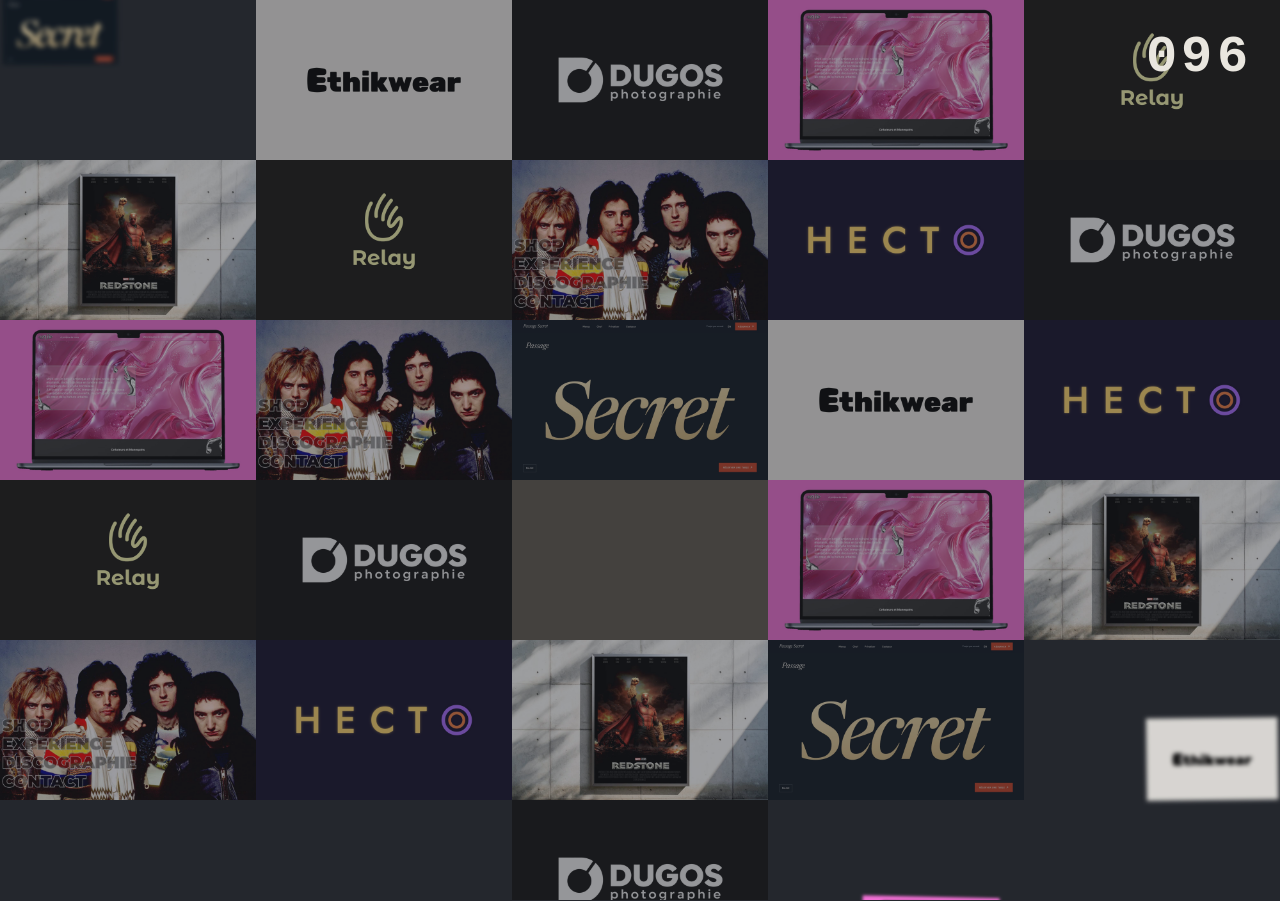
==== commit 0523007a: "Accueil : vue liste en clair, logo Ethikwear, preloader plus court - La vue liste passe en noir sur " ====
--- a/index.html
+++ b/index.html
@@ -4,6 +4,10 @@
   <meta charset="UTF-8">
   <!-- Ancienne adresse GitHub Pages : on renvoie vers le domaine, même page -->
   <script>if(location.hostname==="clement-gosselin47.github.io")location.replace("https://clement-gosselin.com"+location.pathname+location.search+location.hash)</script>
+  <!-- Le thème suit la vue (2026-10-25-liste-claire) : grille sombre, liste claire. Posé ici,
+       avant passage.js et les feuilles de style, pour qu'une liste mémorisée dans la session
+       arrive blanche sans flash sombre ; script.js prend le relais à chaque bascule. -->
+  <script>try{document.documentElement.setAttribute("data-theme",sessionStorage.getItem("vue")==="liste"?"light":"dark")}catch(e){}</script>
   <!-- Accueil du domaine : copie de Projets/index.html (Works). Google ne lit le nom du
        site et le favicon que sur la racine, d'où une vraie page ici et non une redirection.
        Ce base fait résoudre tous les chemins relatifs (CSS, JS, images, liens) comme sur
@@ -37,13 +41,13 @@
   <!-- Données structurées : la personne (relie le site à son nom) et le site -->
   <script type="application/ld+json">{"@context":"https://schema.org","@type":"Person","name":"Clément Gosselin","jobTitle":"Product Builder no-code et IA","description":"Étudiant en Bachelor Product Builder no-code et IA à Ynov Bordeaux, en recherche d'alternance en 2j / 3j à Bordeaux.","url":"https://clement-gosselin.com/About/","image":"https://clement-gosselin.com/og-image.jpg","sameAs":"https://www.linkedin.com/in/clementgosselin","alumniOf":{"@type":"CollegeOrUniversity","name":"Ynov Campus Bordeaux"}}</script>
   <script type="application/ld+json">{"@context":"https://schema.org","@type":"WebSite","name":"Clément Gosselin","alternateName":["Portfolio de Clément Gosselin","clement-gosselin.com"],"url":"https://clement-gosselin.com/"}</script>
-  <script src="../passage.js?v=20261024"></script>
+  <script src="../passage.js?v=20261025"></script>
   <link rel="preconnect" href="https://fonts.googleapis.com">
   <link rel="preconnect" href="https://fonts.gstatic.com" crossorigin>
   <!-- Archivo Black pour le site ; Archivo ExtraBold (800) pour les noms de la vue liste seulement (septième retour, 2026-10-23) -->
   <link href="https://fonts.googleapis.com/css2?family=Archivo+Black&family=Archivo:wght@800&display=swap" rel="stylesheet">
-  <link rel="stylesheet" href="../shared.css?v=20261024">
-  <link rel="stylesheet" href="style.css?v=20261024b">
+  <link rel="stylesheet" href="../shared.css?v=20261025">
+  <link rel="stylesheet" href="style.css?v=20261025b">
   <link rel="stylesheet" href="preloader.css?v=20261007d">
 </head>
 <body>
@@ -51,9 +55,9 @@
   <h1 class="lecteur">Clément Gosselin, Product Builder no-code et IA</h1>
 
   <!-- Bascule grille / liste (2026-10-23-accueil-liste, décision A), à la place de l'ancienne
-       lune (bascule de thème retirée le 2026-10-24 : l'accueil est toujours sombre, voir
-       data-theme sur <html>). En vue grille le symbole montre la liste (ce qu'on obtient),
-       en vue liste la grille. -->
+       lune (bascule de thème retirée le 2026-10-24 ; depuis le 2026-10-25 le thème suit la
+       vue : grille sombre, liste claire, voir data-theme sur <html> et le script du head).
+       En vue grille le symbole montre la liste (ce qu'on obtient), en vue liste la grille. -->
   <div class="vue-nav">
     <button type="button" class="vue-toggle" aria-pressed="false" aria-label="Voir les projets en liste">
       <svg class="icone-liste" viewBox="0 0 24 24" width="24" height="24" fill="none" stroke="currentColor" stroke-width="2.75" stroke-linecap="round" stroke-linejoin="round" aria-hidden="true" focusable="false"><path d="M3 6h17M3 12h11M3 18h15"/></svg>
@@ -107,8 +111,8 @@
     </ul>
     <div class="liste-cadre" data-cur="Voir"></div>
   </section>
-  <script src="script.js?v=20261024b"></script>
-  <script src="preloader.js?v=20261023"></script>
-  <script src="../shared.js?v=20261024"></script>
+  <script src="script.js?v=20261025b"></script>
+  <script src="preloader.js?v=20261025"></script>
+  <script src="../shared.js?v=20261025"></script>
 </body>
 </html>
--- a/shared.css
+++ b/shared.css
@@ -1,9 +1,12 @@
 /* ═══ Thèmes : clair (par défaut) et sombre adouci ═══
    Depuis le 2026-10-24 (demande de Clément) le thème ne dépend plus du système ni d'un
-   choix du visiteur : l'accueil (Works, grille et liste : Projets/index.html et index.html
-   à la racine) porte data-theme="dark" en dur sur <html>, toutes les autres pages sont
-   claires (pas d'attribut). La bascule lune / soleil a été retirée. Sombre : anthracite
-   bleuté, jamais de noir franc ni de blanc pur. Les couleurs vives du site ne changent pas. */
+   choix du visiteur ; la bascule lune / soleil a été retirée. Depuis le 2026-10-25 il
+   suit la vue de l'accueil (Works : Projets/index.html et index.html à la racine) : la
+   grille infinie est sombre (data-theme="dark" sur <html>, écrit en dur et confirmé par
+   le script du <head>), la vue liste est claire (data-theme="light", posé par le même
+   script si la liste est mémorisée, puis par Projets/script.js à chaque bascule). Toutes
+   les autres pages sont claires (pas d'attribut). Sombre : anthracite bleuté, jamais de
+   noir franc ni de blanc pur. Les couleurs vives du site ne changent pas. */
 :root {
   --bg: #fff;
   --bg-rgb: 255, 255, 255;
@@ -352,10 +355,11 @@
   mix-blend-mode: normal !important;
 }
 
-/* L'inverse, pour l'accueil sombre (2026-10-24) : header noir le temps d'un aplat clair
-   (WORKS jaune à l'arrivée depuis About, ABOUT rose au départ, flèche retour d'un projet
-   à encre noire) ou d'une capture claire qui s'ouvre depuis la grille ou la liste.
-   Posée par shared.js, passage.js et Projets/script.js, seulement quand la page est sombre. */
+/* L'inverse, pour la grille sombre de l'accueil (2026-10-24) : header noir le temps d'un
+   aplat clair (WORKS jaune à l'arrivée depuis About, ABOUT rose au départ, flèche retour
+   d'un projet à encre noire) ou d'une capture claire qui s'ouvre depuis la grille.
+   Posée par shared.js, passage.js et Projets/script.js, seulement quand la page est sombre
+   (jamais depuis la vue liste, claire depuis le 2026-10-25). */
 html.passage-clair header nav a,
 html.passage-clair .back-nav a {
   color: #000 !important;
@@ -471,7 +475,7 @@
   }
 }
 
-/* Page sombre (l'accueil, 2026-10-24) : l'adresse est en encre claire ; sur la bande jaune
+/* Page sombre (la grille de l'accueil, 2026-10-24) : l'adresse est en encre claire ; sur la bande jaune
    elle passe au noir en même temps que la bande se déroule (sinon #e9e6df sur #FFD400 ne se
    lit pas). Le retour à l'encre claire suit le repli de la bande, un peu plus court. */
 html[data-theme="dark"] .ov-adresse {
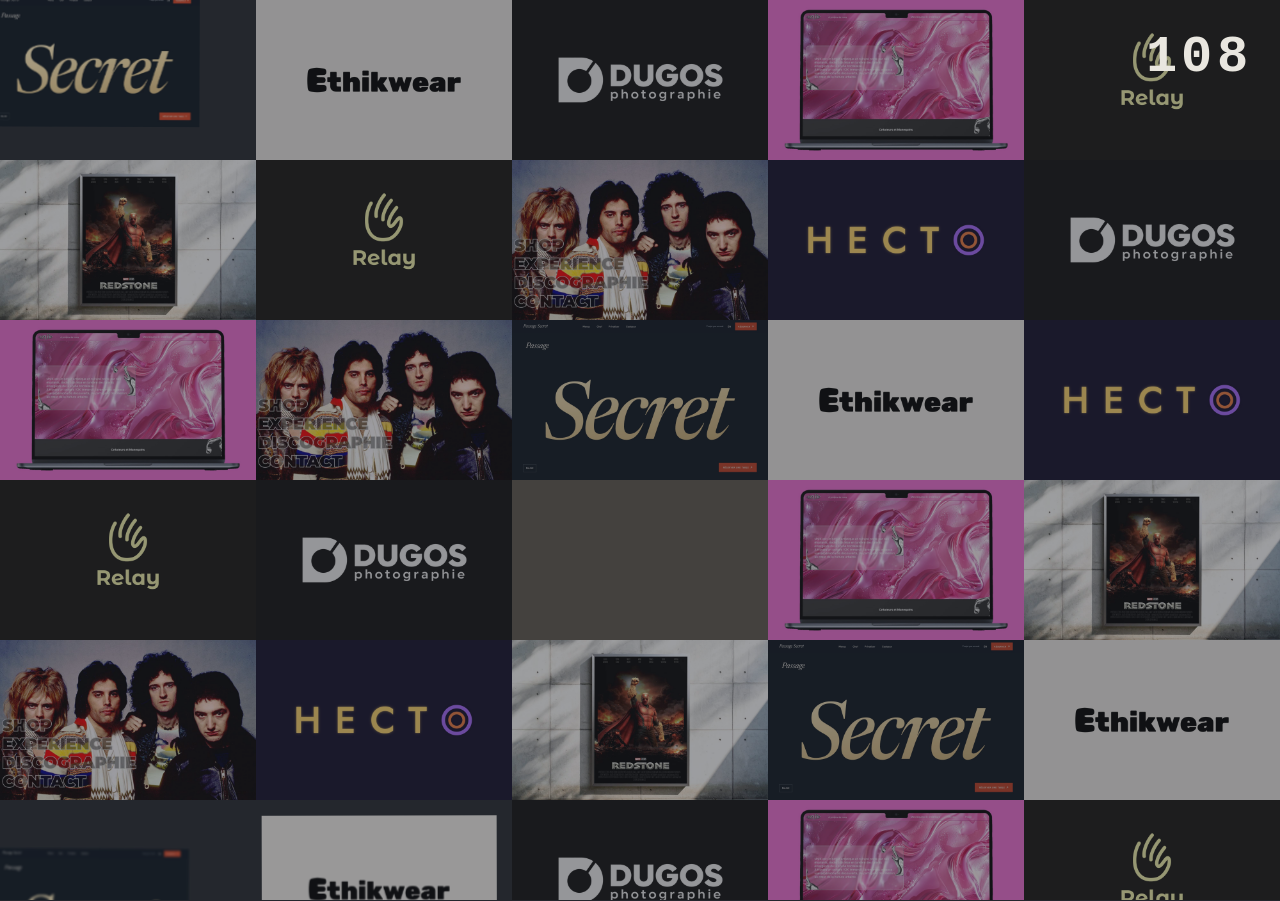
==== commit 9b8aaa6e: "Accueil servi à la racine : une seule page, liens vers / et /About/ Projets/index.html devient un re" ====
--- a/index.html
+++ b/index.html
@@ -8,12 +8,8 @@
        avant passage.js et les feuilles de style, pour qu'une liste mémorisée dans la session
        arrive blanche sans flash sombre ; script.js prend le relais à chaque bascule. -->
   <script>try{document.documentElement.setAttribute("data-theme",sessionStorage.getItem("vue")==="liste"?"light":"dark")}catch(e){}</script>
-  <!-- Accueil du domaine : copie de Projets/index.html (Works). Google ne lit le nom du
-       site et le favicon que sur la racine, d'où une vraie page ici et non une redirection.
-       Ce base fait résoudre tous les chemins relatifs (CSS, JS, images, liens) comme sur
-       /Projets/ : sans lui, rien ne se charge. Toute modification de Projets/index.html
-       est à reporter ici. -->
-  <base href="/Projets/">
+  <!-- Accueil du domaine : seul exemplaire de Works (Projets/index.html ne fait que renvoyer ici).
+       Les fichiers propres à l'accueil restent dans Projets/ et sont appelés depuis la racine. -->
   <meta name="viewport" content="width=device-width, initial-scale=1.0">
   <title>Clément Gosselin, portfolio Product Builder no-code et IA</title>
   <meta name="google-site-verification" content="NV2Rv-Lvx8fYGyfE_BUwwyLOJkzFC1RxBUqDfHWDemc" />
@@ -41,14 +37,14 @@
   <!-- Données structurées : la personne (relie le site à son nom) et le site -->
   <script type="application/ld+json">{"@context":"https://schema.org","@type":"Person","name":"Clément Gosselin","jobTitle":"Product Builder no-code et IA","description":"Étudiant en Bachelor Product Builder no-code et IA à Ynov Bordeaux, en recherche d'alternance en 2j / 3j à Bordeaux.","url":"https://clement-gosselin.com/About/","image":"https://clement-gosselin.com/og-image.jpg","sameAs":"https://www.linkedin.com/in/clementgosselin","alumniOf":{"@type":"CollegeOrUniversity","name":"Ynov Campus Bordeaux"}}</script>
   <script type="application/ld+json">{"@context":"https://schema.org","@type":"WebSite","name":"Clément Gosselin","alternateName":["Portfolio de Clément Gosselin","clement-gosselin.com"],"url":"https://clement-gosselin.com/"}</script>
-  <script src="../passage.js?v=20261025"></script>
+  <script src="passage.js?v=20261025"></script>
   <link rel="preconnect" href="https://fonts.googleapis.com">
   <link rel="preconnect" href="https://fonts.gstatic.com" crossorigin>
   <!-- Archivo Black pour le site ; Archivo ExtraBold (800) pour les noms de la vue liste seulement (septième retour, 2026-10-23) -->
   <link href="https://fonts.googleapis.com/css2?family=Archivo+Black&family=Archivo:wght@800&display=swap" rel="stylesheet">
-  <link rel="stylesheet" href="../shared.css?v=20261025">
-  <link rel="stylesheet" href="style.css?v=20261025b">
-  <link rel="stylesheet" href="preloader.css?v=20261007d">
+  <link rel="stylesheet" href="shared.css?v=20261025">
+  <link rel="stylesheet" href="Projets/style.css?v=20261025b">
+  <link rel="stylesheet" href="Projets/preloader.css?v=20261007d">
 </head>
 <body>
   <div class="cursor" id="cursor"></div>
@@ -67,22 +63,22 @@
 
   <header>
     <nav>
-      <a href="../Projets/index.html" class="active" data-dest="works">Works</a>
-      <a href="../About/index.html" data-dest="about">About</a>
+      <a href="/" class="active" data-dest="works">Works</a>
+      <a href="/About/" data-dest="about">About</a>
       <a href="mailto:clement.gosselin27@gmail.com" data-dest="contact" aria-haspopup="dialog">Contact</a>
     </nav>
   </header>
   <!-- Accès aux projets au clavier et au lecteur d'écran : invisible, la liste
        apparaît en haut à gauche dès qu'un lien reçoit le focus (touche Tab) -->
   <nav class="projets-clavier" aria-label="Projets">
-    <a href="./Ethikwear/index.html">Ethikwear</a>
-    <a href="./redstone/index.html">Redstone</a>
-    <a href="./Unik/index.html">Unik</a>
-    <a href="./dugos-photographie/index.html">Dugos Photographie</a>
-    <a href="./Queen/index.html">Queen</a>
-    <a href="./passage-secret/index.html">Passage Secret</a>
-    <a href="./relay/index.html">Relay</a>
-    <a href="./hecto/index.html">Hecto</a>
+    <a href="Projets/Ethikwear/">Ethikwear</a>
+    <a href="Projets/redstone/">Redstone</a>
+    <a href="Projets/Unik/">Unik</a>
+    <a href="Projets/dugos-photographie/">Dugos Photographie</a>
+    <a href="Projets/Queen/">Queen</a>
+    <a href="Projets/passage-secret/">Passage Secret</a>
+    <a href="Projets/relay/">Relay</a>
+    <a href="Projets/hecto/">Hecto</a>
   </nav>
   <div class="wrapper">
     <div class="grid" id="grid"></div>
@@ -100,19 +96,19 @@
     <!-- À mettre à jour quand un projet s'ajoute. Ces huit li sont la seule copie écrite :
          script.js les recopie au-dessus et au-dessous pour que la liste boucle sans fin. -->
     <ul class="liste-noms">
-      <li><span class="liste-masque"><a href="./Ethikwear/index.html" data-cur="Voir">Ethikwear</a></span></li>
-      <li><span class="liste-masque"><a href="./redstone/index.html" data-cur="Voir">Redstone</a></span></li>
-      <li><span class="liste-masque"><a href="./Unik/index.html" data-cur="Voir">Unik</a></span></li>
-      <li><span class="liste-masque"><a href="./dugos-photographie/index.html" data-cur="Voir">Dugos Photographie</a></span></li>
-      <li><span class="liste-masque"><a href="./Queen/index.html" data-cur="Voir">Queen</a></span></li>
-      <li><span class="liste-masque"><a href="./passage-secret/index.html" data-cur="Voir">Passage Secret</a></span></li>
-      <li><span class="liste-masque"><a href="./relay/index.html" data-cur="Voir">Relay</a></span></li>
-      <li><span class="liste-masque"><a href="./hecto/index.html" data-cur="Voir">Hecto</a></span></li>
+      <li><span class="liste-masque"><a href="Projets/Ethikwear/" data-cur="Voir">Ethikwear</a></span></li>
+      <li><span class="liste-masque"><a href="Projets/redstone/" data-cur="Voir">Redstone</a></span></li>
+      <li><span class="liste-masque"><a href="Projets/Unik/" data-cur="Voir">Unik</a></span></li>
+      <li><span class="liste-masque"><a href="Projets/dugos-photographie/" data-cur="Voir">Dugos Photographie</a></span></li>
+      <li><span class="liste-masque"><a href="Projets/Queen/" data-cur="Voir">Queen</a></span></li>
+      <li><span class="liste-masque"><a href="Projets/passage-secret/" data-cur="Voir">Passage Secret</a></span></li>
+      <li><span class="liste-masque"><a href="Projets/relay/" data-cur="Voir">Relay</a></span></li>
+      <li><span class="liste-masque"><a href="Projets/hecto/" data-cur="Voir">Hecto</a></span></li>
     </ul>
     <div class="liste-cadre" data-cur="Voir"></div>
   </section>
-  <script src="script.js?v=20261025b"></script>
-  <script src="preloader.js?v=20261025"></script>
-  <script src="../shared.js?v=20261025"></script>
+  <script src="Projets/script.js?v=20261027b"></script>
+  <script src="Projets/preloader.js?v=20261025"></script>
+  <script src="shared.js?v=20261027a"></script>
 </body>
 </html>
--- a/shared.css
+++ b/shared.css
@@ -1,7 +1,7 @@
 /* ═══ Thèmes : clair (par défaut) et sombre adouci ═══
    Depuis le 2026-10-24 (demande de Clément) le thème ne dépend plus du système ni d'un
    choix du visiteur ; la bascule lune / soleil a été retirée. Depuis le 2026-10-25 il
-   suit la vue de l'accueil (Works : Projets/index.html et index.html à la racine) : la
+   suit la vue de l'accueil (Works : index.html à la racine) : la
    grille infinie est sombre (data-theme="dark" sur <html>, écrit en dur et confirmé par
    le script du <head>), la vue liste est claire (data-theme="light", posé par le même
    script si la liste est mémorisée, puis par Projets/script.js à chaque bascule). Toutes
--- a/Projets/style.css
+++ b/Projets/style.css
@@ -0,0 +1,575 @@
+body {
+  width: 100vw;
+  height: 100vh;
+  overflow: hidden;
+  background: var(--bg);
+}
+
+/* Le thème suit la vue (2026-10-25-liste-claire, demande de Clément) : grille sombre
+   (data-theme="dark", preloader compris), liste claire (noir sur blanc, comme About et
+   Contact). script.js change data-theme sur <html> au point de bascule de M1 (la grille
+   est effacée) et au retour de la grille en M2 : le fond glisse en 250 ms pour que le
+   passage sombre / clair ne claque pas. Header, icône, curseur et Contact suivent par
+   les variables --fg / --bg. */
+html,
+body {
+  transition: background-color 0.25s ease;
+}
+
+/* Pendant M1 / M2 (classe posée par script.js) : l'encre du header et de l'icône change
+   en même temps que le fond, et non en 1,2 s comme lors d'un passage de page */
+html.vue-bascule header nav a,
+html.vue-bascule .vue-toggle {
+  transition: transform 0.2s ease, color 0.25s ease;
+}
+
+@media (prefers-reduced-motion: reduce) {
+  html,
+  body,
+  html.vue-bascule header nav a,
+  html.vue-bascule .vue-toggle {
+    transition: none;
+  }
+}
+
+.wrapper {
+  width: 100vw;
+  height: 100vh;
+  overflow: hidden;
+  user-select: none;
+}
+
+.grid {
+  display: grid;
+  grid-template-columns: repeat(15, var(--cw, calc(100vw / 5)));
+  grid-template-rows: repeat(15, var(--ch, calc(100vw / 8)));
+  width: calc(15 * var(--cw, 20vw));
+  height: calc(15 * var(--ch, 12.5vw));
+  background: var(--bg);
+  will-change: transform;
+}
+
+.cell {
+  position: relative;
+  overflow: hidden;
+  /* Pas de filet : les cases se touchent à 100 % (retour de Clément) */
+  opacity: 0.15;
+  transition: opacity 0.3s ease, transform 0.3s ease;
+}
+
+.cell-media {
+  position: absolute;
+  inset: 0;
+  /* Capture entière : la case a le ratio de l'image (script.js), cover ne
+     coupe donc rien. Gris clair tant que l'image n'est pas arrivée. */
+  background-color: var(--case);
+  background-repeat: no-repeat;
+  background-size: cover;
+  background-position: center;
+}
+
+.cell:hover {
+  opacity: 1;
+  transform: scale(1.05);
+  z-index: 1;
+}
+
+.project-cell {
+  opacity: 0.55;
+}
+
+.project-cell:hover {
+  opacity: 1;
+}
+
+
+.speed-blur {
+  position: fixed;
+  inset: 0;
+  pointer-events: none;
+  z-index: 10;
+}
+
+.blur-edge {
+  position: absolute;
+  --b: var(--edge-blur, 0px);
+  backdrop-filter: blur(var(--b));
+  -webkit-backdrop-filter: blur(var(--b));
+  transition: backdrop-filter 0.05s linear, -webkit-backdrop-filter 0.05s linear;
+}
+
+.blur-left {
+  left: 0; top: 0; bottom: 0; width: 140px;
+  -webkit-mask-image: linear-gradient(to right, black 30%, transparent);
+  mask-image: linear-gradient(to right, black 30%, transparent);
+}
+
+.blur-right {
+  right: 0; top: 0; bottom: 0; width: 140px;
+  -webkit-mask-image: linear-gradient(to left, black 30%, transparent);
+  mask-image: linear-gradient(to left, black 30%, transparent);
+}
+
+.blur-top {
+  top: 0; left: 0; right: 0; height: 140px;
+  -webkit-mask-image: linear-gradient(to bottom, black 30%, transparent);
+  mask-image: linear-gradient(to bottom, black 30%, transparent);
+}
+
+.blur-bottom {
+  bottom: 0; left: 0; right: 0; height: 140px;
+  -webkit-mask-image: linear-gradient(to top, black 30%, transparent);
+  mask-image: linear-gradient(to top, black 30%, transparent);
+}
+
+/* Ouverture d'un projet (script.js, motion A.1) : la case grandit en plein
+   écran pendant que les autres s'effacent. Sous le header, qui reste en place. */
+.ouverture-calque {
+  position: fixed;
+  left: 0;
+  top: 0;
+  width: 100vw;
+  height: 100vh;
+  z-index: 95;
+  background-color: var(--case);
+  background-size: cover;
+  background-position: center;
+  transform-origin: 0 0;
+  pointer-events: none;
+  overflow: hidden;
+}
+
+.ouverture-calque img {
+  position: absolute;
+  left: 0;
+  top: 0;
+  max-width: none;
+  display: block;
+}
+
+body.ouvre .cell {
+  opacity: 0;
+  transition: opacity 0.5s ease;
+}
+
+body.ouvre .wrapper {
+  pointer-events: none;
+}
+
+/* Liens clavier vers les projets (audit-ux 3) : hors de l'écran, visibles au focus.
+   Même typo que le header, en colonne en haut à gauche. */
+.projets-clavier {
+  position: fixed;
+  top: 62px;                   /* sous l'icône grille / liste (en haut à gauche) */
+  left: 0;
+  z-index: 101;
+  align-items: flex-start;
+  padding: 28px 40px 32px 48px;
+  background: var(--bg);
+  clip-path: inset(50%);
+  opacity: 0;
+}
+
+.projets-clavier:focus-within {
+  clip-path: none;
+  opacity: 1;
+}
+
+.projets-clavier a:focus-visible {
+  outline: 2px solid var(--fg);
+  outline-offset: 4px;
+}
+
+/* Titre lu seulement par les lecteurs d'écran (audit-ux-final 4) */
+.lecteur {
+  position: absolute;
+  width: 1px;
+  height: 1px;
+  overflow: hidden;
+  clip-path: inset(50%);
+  white-space: nowrap;
+}
+
+/* Arrivée sur Works après un passage (menu, flèche retour) : la grille entre
+   en fondu et se pose (motion-transitions.md 3 et 4). Elle attend que l'aplat
+   commence à se refermer (classe passage-attente retirée par shared.js). */
+html.passage-vers-works .wrapper {
+  animation: grille-entree 0.7s cubic-bezier(.16, 1, .3, 1) var(--entree, 0ms) both;
+}
+
+html.passage-attente .wrapper {
+  animation-play-state: paused;
+}
+
+@keyframes grille-entree {
+  from { opacity: 0; transform: scale(1.04); }
+  to   { opacity: 1; transform: none; }
+}
+
+@media (prefers-reduced-motion: reduce) {
+  html.passage-vers-works .wrapper {
+    animation: none;
+  }
+}
+
+/* ═══ Vue liste (2026-10-23-accueil-liste) ═══
+   Seconde vue de Works, en plus de la grille (qui reste la vue par défaut) : les
+   huit noms empilés en Archivo Black à gauche, un seul au noir (celui qui coupe la
+   ligne --ligne), un cadre fixe à droite qui montre la capture du projet actif.
+   Tout passe par les variables du thème (décision 21) : aucune valeur en dur. La vue
+   liste est claire, la grille sombre (2026-10-25-liste-claire, voir le haut du fichier). */
+
+/* L'icône de bascule (décisions 1 à 3) : dessinée comme la lune (24px, trait 2,75, zone de
+   clic 44px) dont elle était la jumelle à 82px. La lune retirée (thème fixé par la vue,
+   2026-10-24 puis 2026-10-25), elle prend sa place : trait du symbole à 48px du bord, même
+   marge que le menu à droite. Traits = liste, carrés = grille. */
+.vue-nav {
+  position: fixed;
+  top: 18px;                   /* centre du symbole à la hauteur de la première ligne du menu */
+  left: 38px;
+  z-index: 100;
+}
+
+.vue-toggle {
+  display: flex;
+  align-items: center;
+  justify-content: center;
+  width: 44px;
+  height: 44px;
+  padding: 0;
+  border: 0;
+  background: none;
+  color: var(--fg);
+  line-height: 0;
+  cursor: pointer;
+  transition: transform 0.2s ease, color 1.2s cubic-bezier(.16, 1, .3, 1);
+}
+
+.vue-toggle svg { display: block; }
+.vue-toggle .icone-grille { display: none; }
+.vue-toggle[aria-pressed="true"] .icone-liste { display: none; }
+.vue-toggle[aria-pressed="true"] .icone-grille { display: block; }
+
+.vue-toggle:hover {
+  transform: scale(1.12);
+}
+
+.vue-toggle:focus-visible {
+  outline: 2px solid var(--fg);
+  outline-offset: -4px;
+}
+
+/* Cachée pendant le preloader : on ne bascule pas pendant l'assemblage. À la fin, elle
+   monte dans sa boîte au même instant que les rouleaux de WORKS (preloader.js pose
+   .monte et anime le svg, même durée, même easing : 2026-10-25-preloader-court, point 2).
+   La boîte rogne pendant la montée, comme la fenêtre d'un rouleau. */
+body.is-loading .vue-toggle,
+body.menu-en-cours .vue-toggle:not(.monte) {
+  visibility: hidden;
+}
+
+body.menu-en-cours .vue-toggle.monte {
+  overflow: hidden;
+  pointer-events: none;        /* comme le menu tant qu'il se déroule */
+}
+
+/* Mêmes règles de passage que le header (shared.css) : encre blanche sur un calque sombre,
+   noire sur un calque ou une capture claire (l'accueil est sombre), couleur qui change vite
+   pendant un passage */
+html.passage-en-cours .vue-toggle {
+  transition: transform 0.2s ease, color 0.2s ease !important;
+}
+
+html.passage-sombre .vue-toggle {
+  color: #fff !important;
+}
+
+html.passage-clair .vue-toggle {
+  color: #000 !important;
+}
+
+html.passage-sombre .vue-nav,
+html.passage-clair .vue-nav {
+  mix-blend-mode: normal !important;
+}
+
+/* État liste (décision 7) : la page défile naturellement, c'est le navigateur qui
+   défile (la molette est seulement amortie et ralentie par script.js, second retour de
+   Clément). La grille et le flou de bord sont masqués, pas retirés ; les liens clavier
+   aussi (les noms visibles sont les liens clavier). */
+body.vue-liste {
+  width: auto;
+  height: auto;
+  overflow-x: hidden;
+  overflow-y: auto;
+}
+
+body.vue-liste .wrapper,
+body.vue-liste .speed-blur {
+  display: none;
+}
+
+/* Boucle infinie (sixième retour) : la liste n'a plus ni début ni fin, une barre de
+   défilement n'aurait aucun sens et son curseur sauterait à chaque recalage. Elle
+   est masquée en vue liste seulement ; la page défile comme avant. */
+html:has(body.vue-liste),
+body.vue-liste {
+  scrollbar-width: none;
+}
+
+html:has(body.vue-liste)::-webkit-scrollbar,
+body.vue-liste::-webkit-scrollbar {
+  display: none;
+}
+
+.projets-clavier[hidden] {
+  display: none;
+}
+
+.liste[hidden] {
+  display: none;
+}
+
+/* Variables de la section (décision 8, troisième retour de Clément 2026-10-23) : marges
+   des pages projet, cadre de 640px à 1440 (44,5vw en dessous, jamais sous 480px), ligne
+   active à mi-hauteur (jamais sous le menu sur un écran bas). Les deux micro-textes
+   « Huit projets » et « Sites, prototypes Figma… » ont été retirés à sa demande. */
+.liste {
+  --m: 80px;
+  --cadre-w: clamp(480px, 44.5vw, 640px);
+  --ligne: max(50vh, 350px);
+  --ecart: 48px;               /* entre la colonne des noms et le cadre (60 → 48, troisième
+                                  retour : « DUGOS PHOTOGRAPHIE » tient sur une ligne à 1440) */
+  --agrandi: 1.15;             /* le nom actif est agrandi d'autant (cinquième retour) */
+  --reserve: calc(8px + 0.15em);   /* réserve haute et basse du masque de chaque nom : contour
+                                      de focus (8px) + dépassement du nom agrandi, même sur
+                                      deux lignes (7,5 % de 1,8em = 0,135em) */
+}
+
+/* Les noms (décisions 9 et 10, troisième retour) : la colonne de gauche ne recouvre
+   jamais le cadre (592px à 1440, boîte en content-box pour que ce soit la largeur du
+   texte). Les deux noms longs peuvent passer sur deux lignes, jamais de taille réduite
+   ni de coupure dans un mot. Le padding haut pose le premier Ethikwear sur la ligne à
+   scrollY 0 (ligne moins une demi-ligne de texte) ; depuis la boucle infinie (sixième
+   retour) la page démarre plus bas, sur la copie d'origine, et les paddings ne se
+   voient plus : script.js recale la page avant d'atteindre le haut ou le bas. */
+.liste-noms {
+  box-sizing: content-box;
+  list-style: none;
+  margin: 0;
+  width: calc(100vw - 2 * var(--m) - var(--cadre-w) - var(--ecart));
+  padding: calc(var(--ligne) - 0.45em) var(--m) calc(100vh - var(--ligne) - 0.45em);
+  /* Archivo ExtraBold (800) et non Archivo Black : « la typo est un peu trop grasse »
+     (septième retour). Pour la liste seulement ; Archivo Black reste en repli et partout
+     ailleurs sur le site. */
+  font-family: 'Archivo', 'Archivo Black', sans-serif;
+  font-weight: 800;
+  /* 52px à 1440, 54 au-delà (cinquième retour : « un tout petit peu plus grand » que les
+     46 d'avant). Deuxième borne (audit qualité) : « PHOTOGRAPHIE » (8,64em) tient dans la
+     colonne à toute largeur, même agrandi de 15 % (9,94em, d'où le diviseur 10), calculée
+     sur les mêmes variables que la largeur de la colonne. Mobile : règle plus bas. */
+  font-size: min(clamp(26px, 3.6vw, 54px), calc((100vw - 2 * var(--m) - var(--cadre-w) - var(--ecart)) / 10));
+  line-height: 0.9;
+  letter-spacing: -0.025em;
+  text-transform: uppercase;
+  color: var(--fg);
+  overflow-wrap: normal;
+  word-break: normal;
+  /* Boucle infinie (sixième retour) : script.js ajoute des copies au-dessus et recale
+     la page lui-même ; l'ancrage de défilement du navigateur ne doit pas s'en mêler */
+  overflow-anchor: none;
+}
+
+/* Espace entre les noms. Les marges négatives du masque (--reserve, règle suivante)
+   fusionnent avec celle-ci : l'espace visible entre le bas d'un nom et le haut du
+   suivant vaut marge + une réserve. Quatrième retour : 55px à 1440. Sixième retour
+   (« rapproche les textes ») : 32px à 1440. Septième retour (« rapproche en plus ») :
+   20px à 1440, au prorata ailleurs, soit 0,08em de marge + la réserve (20px à 1440,
+   14 à 390, valeurs arrondies au pixel par le bloc @supports plus bas ; 20,1 / 14 sans
+   round()). Le nom actif agrandi (1,15 depuis la gauche) déborde de sa boîte de 3,5px
+   en haut et en bas à 1440 (7px pour Dugos sur deux lignes) : ses capitales restent à
+   plus de 20px de celles du voisin (l'encre d'une capitale occupe 0,7em d'une ligne de
+   0,9em), aucun contact.
+   Les paddings haut et bas de .liste-noms ne dépendent pas de cette marge. */
+.liste-noms li {
+  margin: 0 0 0.08em;
+}
+
+/* Le tout dernier nom du document n'a pas de marge (le bas de page ne se voit jamais :
+   la liste boucle, script.js recopie les huit li au-dessus et au-dessous) */
+.liste-noms li:last-child {
+  margin-bottom: 0;
+}
+
+/* Boucle infinie (sixième retour) : la page est recalée d'une période (la hauteur d'une
+   copie des huit noms) à la fois, et Chrome défile au pixel entier. Pour que le recalage
+   soit invisible, la période doit être un nombre entier de pixels : interligne, marge et
+   réserve sont arrondis au pixel là où round() existe (Chrome 125, Safari 15.4, Firefox
+   118). Ailleurs les valeurs fractionnaires restent et le recalage peut bouger d'une
+   fraction de pixel : c'est le seul écart. */
+@supports (width: round(1px, 1px)) {
+  .liste {
+    --reserve: round(8px + 0.15em, 1px);
+  }
+
+  .liste-noms {
+    line-height: round(0.9em, 1px);
+  }
+
+  .liste-noms li {
+    margin-bottom: round(0.08em, 1px);
+  }
+}
+
+/* Masque de chaque nom (M1, M2) : le texte monte et redescend dedans sans que les
+   jambages soient coupés (le .ov-masque du site). Marges négatives symétriques : la
+   boîte du li garde exactement la hauteur de la ligne, et le contour de focus (8px)
+   n'est pas rogné, même sur le nom agrandi (--reserve, haut et bas). Le rognage n'est
+   que vertical (overflow-y: clip ; hidden en repli pour les navigateurs sans clip) : le
+   nom agrandi depuis la gauche dépasse librement à droite de sa colonne. */
+.liste-masque {
+  display: block;
+  overflow: hidden;
+  overflow: visible clip;
+  padding: var(--reserve) 10px;
+  margin: calc(-1 * var(--reserve)) -10px;
+}
+
+/* Profondeur (décision 11) : les trois niveaux du site, .15 inactif, .55 survol, 1 actif.
+   Le lien s'arrête au bout du mot (relecture DA) : survol, « Voir » et contour de focus
+   ne s'étendent pas sur le blanc à droite. */
+.liste-noms a {
+  display: block;
+  width: fit-content;
+  /* Un lien ne prend jamais plus de 1 / 1,15 de la colonne : agrandi, le nom actif (boîte,
+     survol, contour de focus) reste dans sa colonne, jamais sur le cadre. Un nom sur deux
+     lignes garde ainsi une boîte à sa mesure au lieu de toute la colonne. */
+  max-width: calc(100% / var(--agrandi));
+  color: inherit;
+  text-decoration: none;
+  opacity: 0.1;      /* .15 avant : « encore un peu plus clair » (septième retour) ; depuis le 2026-10-25 la liste est claire : .10 de noir sur blanc */
+  /* Le nom actif grandit depuis la gauche (cinquième retour) : propriété scale et non
+     transform, pour se composer avec le translateY des montées / descentes M1, M2 (WAAPI)
+     sans l'écraser ni sauter à la fin de l'entrée. L'échelle ne change pas la boîte dans
+     le flux : espacements et padding de la colonne restent ceux d'un nom à 1. */
+  scale: 1;
+  transform-origin: left center;
+  transition: opacity 0.35s ease, scale 0.35s cubic-bezier(.16, 1, .3, 1);
+}
+
+@media (hover: hover) {
+  .liste-noms a:hover {
+    opacity: 0.55;
+  }
+}
+
+.liste-noms a.actif {
+  opacity: 1;
+  scale: var(--agrandi);
+}
+
+/* Recalage de la boucle (script.js) : le nom actif et le précédent passent à leurs
+   doubles de la copie voisine le temps d'un calcul de style, sans transition, sinon on
+   les verrait s'éteindre et se rallumer */
+.liste-noms.recale a {
+  transition: none;
+}
+
+.liste-noms a:focus-visible {
+  outline: 2px solid var(--fg);
+  outline-offset: 6px;
+}
+
+/* Le cadre (décision 13) : fixe, centré sur la ligne, 16 : 10, capture entière, sans
+   arrondi ni filet. Les huit images y sont empilées, l'active au-dessus (script.js). */
+.liste-cadre {
+  position: fixed;
+  z-index: 1;
+  right: var(--m);
+  top: var(--ligne);
+  transform: translateY(-50%);
+  width: var(--cadre-w);
+  aspect-ratio: 16 / 10;
+  background: var(--case);
+  overflow: hidden;
+}
+
+.liste-cadre img {
+  position: absolute;
+  inset: 0;
+  width: 100%;
+  height: 100%;
+  object-fit: cover;
+  display: block;
+}
+
+/* Ouverture d'un projet depuis la liste (M5) : les noms s'effacent comme les cases ;
+   le cadre reste jusqu'à la navigation */
+body.ouvre .liste-noms {
+  opacity: 0;
+  transition: opacity 0.5s ease;
+}
+
+body.ouvre .liste {
+  pointer-events: none;
+}
+
+/* Arrivée par le menu avec la liste mémorisée (décision 23) : même entrée que la grille */
+html.passage-vers-works .liste {
+  animation: grille-entree 0.7s cubic-bezier(.16, 1, .3, 1) var(--entree, 0ms) backwards;
+}
+
+html.passage-attente .liste {
+  animation-play-state: paused;
+}
+
+/* Tablette (décision 16, troisième retour) : marges de 48px, cadre à 48vw ; les noms
+   suivent la formule du bureau (24,6px à 768, 35px à 1099) */
+@media (min-width: 768px) and (max-width: 1099px) {
+  .liste {
+    --m: 48px;
+    --cadre-w: 48vw;
+    --ecart: 40px;
+  }
+}
+
+/* Mobile (décisions 17 à 19) : le cadre passe en bas, pleine largeur ; les noms gardent
+   toute la largeur au-dessus ; la ligne active est au centre de la zone libre */
+@media (max-width: 767px) {
+  .liste {
+    --m: 20px;
+    --ligne: calc((100vh - (100vw - 40px) * 10 / 16 - 80px) / 2);
+  }
+
+  /* Plancher lisible (cinquième retour) : 26px. Agrandi, le nom actif reste dans l'écran
+     (max-width des liens) : « DUGOS PHOTOGRAPHIE » passe sur deux lignes, comme sur grand
+     écran, sans rognage ni défilement horizontal. */
+  .liste-noms {
+    width: auto;
+    font-size: 26px;
+  }
+
+  .liste-cadre {
+    left: 20px;
+    right: 20px;
+    width: auto;
+    top: auto;
+    bottom: 56px;
+    transform: none;
+  }
+}
+
+/* Mouvement réduit : opacités en .15s linéaire, pas d'échelle sur l'icône, pas d'entrée */
+@media (prefers-reduced-motion: reduce) {
+  .vue-toggle {
+    transition: none;
+  }
+
+  .liste-noms a {
+    transition: opacity 0.15s linear, scale 0.15s linear;
+  }
+
+  html.passage-vers-works .liste {
+    animation: none;
+  }
+}
--- a/Projets/preloader.css
+++ b/Projets/preloader.css
@@ -0,0 +1,59 @@
+/* Preloader Works « Mise au point » (v2) : seules règles ajoutées à celles du site.
+   Pas de calque par-dessus la grille : ce sont les vraies cases qui s'assemblent
+   (preloader.js), et le compteur occupe le lien WORKS du vrai header. */
+
+/* Pendant l'assemblage : grille inerte, transitions CSS des cases coupées,
+   flou de bord masqué (direction-v2 décisions 13 et 32) */
+body.is-loading .wrapper {
+  pointer-events: none;
+}
+
+body.is-assembling .cell {
+  transition: none;
+}
+
+body.is-assembling .speed-blur {
+  display: none;
+}
+
+/* Image d'une case projet masquée tant qu'elle n'est pas chargée (décision 10) */
+body.is-assembling .cell-media:not(.pret) {
+  opacity: 0;
+}
+
+/* Menu inactif tant que le compteur n'est pas redevenu WORKS / ABOUT / CONTACT :
+   ni clic, ni survol, ni anneau du curseur (décision 28) */
+body.menu-en-cours header nav a {
+  pointer-events: none;
+}
+
+/* Rouleaux du compteur et du menu (décision 24) : la police reste celle du lien */
+.rouleaux {
+  display: inline-block;
+  white-space: nowrap;
+}
+
+.rouleau {
+  display: inline-block;
+  vertical-align: top;
+  overflow: hidden;
+}
+
+.bande {
+  display: block;
+  will-change: transform;
+}
+
+.bande > span {
+  display: block;
+}
+
+/* Texte lu seulement par les lecteurs d'écran */
+.sr-only {
+  position: absolute;
+  width: 1px;
+  height: 1px;
+  overflow: hidden;
+  clip: rect(0 0 0 0);
+  white-space: nowrap;
+}
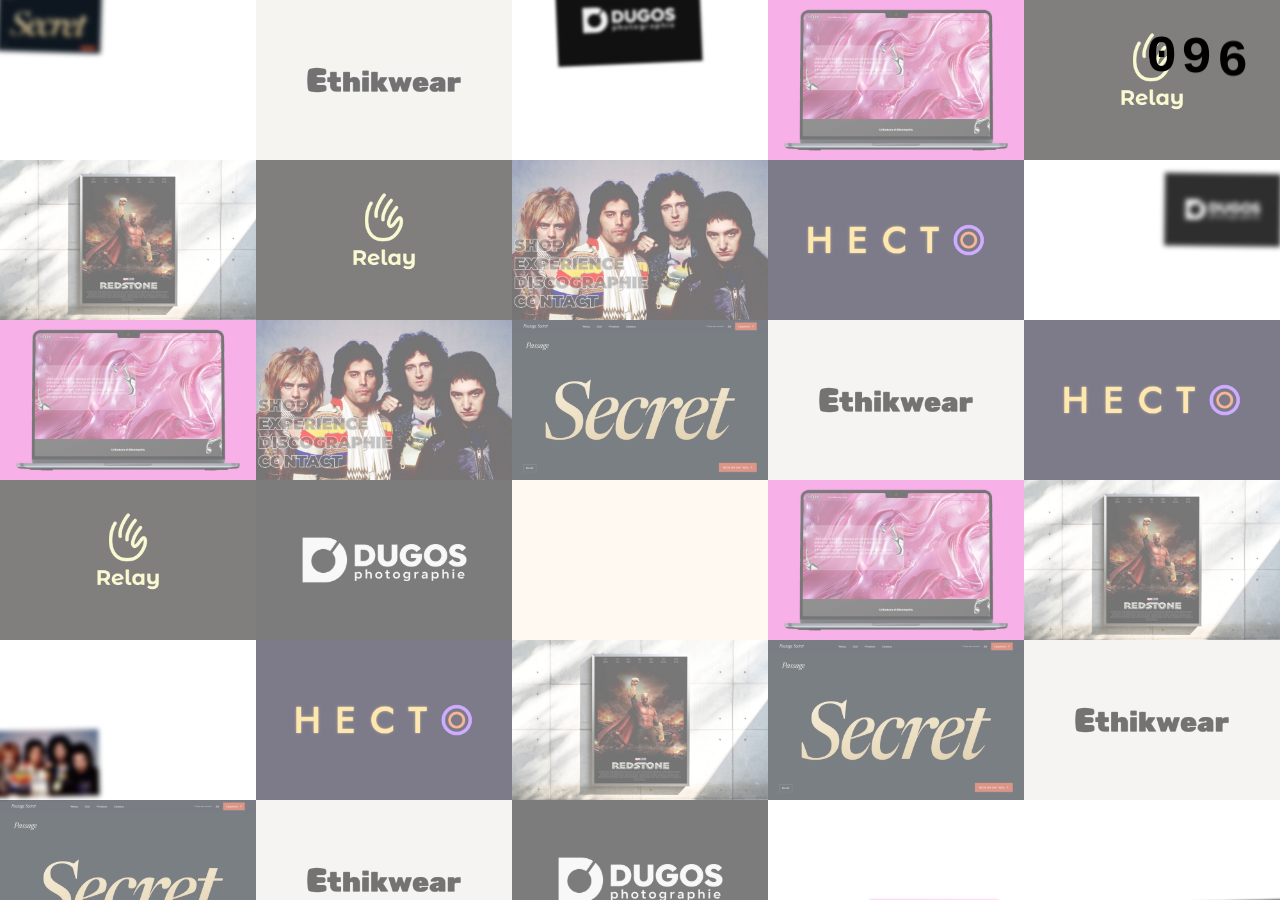
==== commit 5a6bebd5: "Page About refaite et bouton liste / grille animé sur toutes les pages - About : nouvelle mise en pa" ====
--- a/index.html
+++ b/index.html
@@ -1,27 +1,23 @@
 <!DOCTYPE html>
-<html lang="fr" data-theme="dark">
+<html lang="fr">
 <head>
   <meta charset="UTF-8">
   <!-- Ancienne adresse GitHub Pages : on renvoie vers le domaine, même page -->
   <script>if(location.hostname==="clement-gosselin47.github.io")location.replace("https://clement-gosselin.com"+location.pathname+location.search+location.hash)</script>
-  <!-- Le thème suit la vue (2026-10-25-liste-claire) : grille sombre, liste claire. Posé ici,
-       avant passage.js et les feuilles de style, pour qu'une liste mémorisée dans la session
-       arrive blanche sans flash sombre ; script.js prend le relais à chaque bascule. -->
-  <script>try{document.documentElement.setAttribute("data-theme",sessionStorage.getItem("vue")==="liste"?"light":"dark")}catch(e){}</script>
   <!-- Accueil du domaine : seul exemplaire de Works (Projets/index.html ne fait que renvoyer ici).
        Les fichiers propres à l'accueil restent dans Projets/ et sont appelés depuis la racine. -->
   <meta name="viewport" content="width=device-width, initial-scale=1.0">
   <title>Clément Gosselin, portfolio Product Builder no-code et IA</title>
   <meta name="google-site-verification" content="NV2Rv-Lvx8fYGyfE_BUwwyLOJkzFC1RxBUqDfHWDemc" />
   <!-- Référencement et partage (LinkedIn) : URL absolues, image commune -->
-  <meta name="description" content="Portfolio de Clément Gosselin, Product Builder no-code et IA à Ynov Bordeaux. Sites, prototypes Figma, webapp et affiche. Alternance 2j / 3j recherchée.">
+  <meta name="description" content="Portfolio de Clément Gosselin, Product Builder no-code et IA à Ynov Bordeaux. Sites, prototypes Figma, webapp et affiche. Alternance 3 jours en entreprise, 2 jours à l'école.">
   <link rel="canonical" href="https://clement-gosselin.com/">
   <meta property="og:type" content="website">
   <meta property="og:site_name" content="Clément Gosselin">
   <meta name="application-name" content="Clément Gosselin">
   <meta property="og:locale" content="fr_FR">
   <meta property="og:title" content="Clément Gosselin, portfolio Product Builder no-code et IA">
-  <meta property="og:description" content="Portfolio de Clément Gosselin, Product Builder no-code et IA à Ynov Bordeaux. Sites, prototypes Figma, webapp et affiche. Alternance 2j / 3j recherchée.">
+  <meta property="og:description" content="Portfolio de Clément Gosselin, Product Builder no-code et IA à Ynov Bordeaux. Sites, prototypes Figma, webapp et affiche. Alternance 3 jours en entreprise, 2 jours à l'école.">
   <meta property="og:url" content="https://clement-gosselin.com/">
   <meta property="og:image" content="https://clement-gosselin.com/og-image.jpg?v=2">
   <meta property="og:image:width" content="1200">
@@ -35,15 +31,15 @@
   <link rel="icon" href="/favicon.ico" sizes="16x16 32x32">
   <link rel="apple-touch-icon" href="/apple-touch-icon.png">
   <!-- Données structurées : la personne (relie le site à son nom) et le site -->
-  <script type="application/ld+json">{"@context":"https://schema.org","@type":"Person","name":"Clément Gosselin","jobTitle":"Product Builder no-code et IA","description":"Étudiant en Bachelor Product Builder no-code et IA à Ynov Bordeaux, en recherche d'alternance en 2j / 3j à Bordeaux.","url":"https://clement-gosselin.com/About/","image":"https://clement-gosselin.com/og-image.jpg","sameAs":"https://www.linkedin.com/in/clementgosselin","alumniOf":{"@type":"CollegeOrUniversity","name":"Ynov Campus Bordeaux"}}</script>
+  <script type="application/ld+json">{"@context":"https://schema.org","@type":"Person","name":"Clément Gosselin","jobTitle":"Product Builder no-code et IA","description":"Étudiant en Bachelor Product Builder no-code et IA à Ynov Bordeaux, en recherche d'alternance à Bordeaux, 3 jours en entreprise, 2 jours à l'école.","url":"https://clement-gosselin.com/About/","image":"https://clement-gosselin.com/og-image.jpg","sameAs":"https://www.linkedin.com/in/clementgosselin","alumniOf":{"@type":"CollegeOrUniversity","name":"Ynov Campus Bordeaux"}}</script>
   <script type="application/ld+json">{"@context":"https://schema.org","@type":"WebSite","name":"Clément Gosselin","alternateName":["Portfolio de Clément Gosselin","clement-gosselin.com"],"url":"https://clement-gosselin.com/"}</script>
-  <script src="passage.js?v=20261025"></script>
+  <script src="passage.js?v=20261102a"></script>
   <link rel="preconnect" href="https://fonts.googleapis.com">
   <link rel="preconnect" href="https://fonts.gstatic.com" crossorigin>
   <!-- Archivo Black pour le site ; Archivo ExtraBold (800) pour les noms de la vue liste seulement (septième retour, 2026-10-23) -->
   <link href="https://fonts.googleapis.com/css2?family=Archivo+Black&family=Archivo:wght@800&display=swap" rel="stylesheet">
-  <link rel="stylesheet" href="shared.css?v=20261025">
-  <link rel="stylesheet" href="Projets/style.css?v=20261025b">
+  <link rel="stylesheet" href="shared.css?v=20261102a">
+  <link rel="stylesheet" href="Projets/style.css?v=20261102a">
   <link rel="stylesheet" href="Projets/preloader.css?v=20261007d">
 </head>
 <body>
@@ -51,13 +47,13 @@
   <h1 class="lecteur">Clément Gosselin, Product Builder no-code et IA</h1>
 
   <!-- Bascule grille / liste (2026-10-23-accueil-liste, décision A), à la place de l'ancienne
-       lune (bascule de thème retirée le 2026-10-24 ; depuis le 2026-10-25 le thème suit la
-       vue : grille sombre, liste claire, voir data-theme sur <html> et le script du head).
+       lune (bascule de thème retirée le 2026-10-24 ; fond blanc dans les deux vues depuis le 2026-11-02).
        En vue grille le symbole montre la liste (ce qu'on obtient), en vue liste la grille. -->
   <div class="vue-nav">
     <button type="button" class="vue-toggle" aria-pressed="false" aria-label="Voir les projets en liste">
       <svg class="icone-liste" viewBox="0 0 24 24" width="24" height="24" fill="none" stroke="currentColor" stroke-width="2.75" stroke-linecap="round" stroke-linejoin="round" aria-hidden="true" focusable="false"><path d="M3 6h17M3 12h11M3 18h15"/></svg>
       <svg class="icone-grille" viewBox="0 0 24 24" width="24" height="24" fill="none" stroke="currentColor" stroke-width="2.75" stroke-linecap="round" stroke-linejoin="round" aria-hidden="true" focusable="false"><rect x="3" y="3" width="7" height="7"/><rect x="14" y="3" width="7" height="7"/><rect x="3" y="14" width="7" height="7"/><rect x="14" y="14" width="7" height="7"/></svg>
+      <svg class="icone-fleche" viewBox="0 0 24 24" width="24" height="24" fill="none" stroke="currentColor" stroke-width="2.75" stroke-linecap="round" stroke-linejoin="round" aria-hidden="true" focusable="false"><path d="M20 12H4M11 5l-7 7 7 7"/></svg>
     </button>
   </div>
 
@@ -107,8 +103,8 @@
     </ul>
     <div class="liste-cadre" data-cur="Voir"></div>
   </section>
-  <script src="Projets/script.js?v=20261027b"></script>
+  <script src="Projets/script.js?v=20261102a"></script>
   <script src="Projets/preloader.js?v=20261025"></script>
-  <script src="shared.js?v=20261027a"></script>
+  <script src="shared.js?v=20261102a"></script>
 </body>
 </html>
--- a/shared.css
+++ b/shared.css
@@ -1,12 +1,11 @@
 /* ═══ Thèmes : clair (par défaut) et sombre adouci ═══
    Depuis le 2026-10-24 (demande de Clément) le thème ne dépend plus du système ni d'un
-   choix du visiteur ; la bascule lune / soleil a été retirée. Depuis le 2026-10-25 il
-   suit la vue de l'accueil (Works : index.html à la racine) : la
-   grille infinie est sombre (data-theme="dark" sur <html>, écrit en dur et confirmé par
-   le script du <head>), la vue liste est claire (data-theme="light", posé par le même
-   script si la liste est mémorisée, puis par Projets/script.js à chaque bascule). Toutes
-   les autres pages sont claires (pas d'attribut). Sombre : anthracite bleuté, jamais de
-   noir franc ni de blanc pur. Les couleurs vives du site ne changent pas. */
+   choix du visiteur ; la bascule lune / soleil a été retirée. Depuis le 2026-11-02 une
+   seule couleur de fond : le blanc, partout (accueil en grille et en liste compris, pages
+   projet, Contact), sans attribut. Seule exception, About, noire (data-theme="dark" sur
+   <html class="page-about">, About/style.css) : le bloc sombre ci-dessous ne sert qu'à elle.
+   Sombre : anthracite bleuté, jamais de noir franc ni de blanc pur. Les couleurs vives du
+   site ne changent pas. */
 :root {
   --bg: #fff;
   --bg-rgb: 255, 255, 255;
@@ -49,6 +48,13 @@
 
 html {
   background: var(--bg);
+  /* Barre de défilement masquée partout (demande de Clément, 2026-10-30) : la page défile toujours. */
+  scrollbar-width: none;
+}
+
+html::-webkit-scrollbar,
+body::-webkit-scrollbar {
+  display: none;
 }
 
 body {
@@ -355,11 +361,9 @@
   mix-blend-mode: normal !important;
 }
 
-/* L'inverse, pour la grille sombre de l'accueil (2026-10-24) : header noir le temps d'un
-   aplat clair (WORKS jaune à l'arrivée depuis About, ABOUT rose au départ, flèche retour
-   d'un projet à encre noire) ou d'une capture claire qui s'ouvre depuis la grille.
-   Posée par shared.js, passage.js et Projets/script.js, seulement quand la page est sombre
-   (jamais depuis la vue liste, claire depuis le 2026-10-25). */
+/* L'inverse, pour About, seule page sombre : header noir le temps d'un aplat clair
+   (WORKS jaune à l'arrivée depuis About, ABOUT rose au départ). Posée par shared.js et
+   passage.js, seulement quand la page est sombre (jamais ailleurs, depuis le 2026-11-02). */
 html.passage-clair header nav a,
 html.passage-clair .back-nav a {
   color: #000 !important;
@@ -475,7 +479,7 @@
   }
 }
 
-/* Page sombre (la grille de l'accueil, 2026-10-24) : l'adresse est en encre claire ; sur la bande jaune
+/* Page sombre (About) : l'adresse est en encre claire ; sur la bande jaune
    elle passe au noir en même temps que la bande se déroule (sinon #e9e6df sur #FFD400 ne se
    lit pas). Le retour à l'encre claire suit le repli de la bande, un peu plus court. */
 html[data-theme="dark"] .ov-adresse {
@@ -626,3 +630,40 @@
     display: none !important;
   }
 }
+
+/* ═══ Un seul signe en haut à gauche (2026-10-30-icone-fleche) ═══
+   L'icône de bascule de l'accueil (.vue-toggle) et la flèche des projets (.back-nav a)
+   sont une même boîte de 44px à la même place, avec trois symboles de 24px empilés :
+   liste, grille, flèche. Un seul est visible au repos ; le volet de Signe (shared.js)
+   les échange. Les classes signe-depuis-* sont posées avant le premier rendu par
+   passage.js (retour ou avance du navigateur) : elles montrent le symbole de la page
+   quittée, le volet joue ensuite vers le symbole naturel de la page. */
+.vue-toggle svg,
+.back-nav a svg {
+  position: absolute;
+  left: 10px;
+  top: 10px;
+}
+
+html.signe-depuis-fleche :is(.vue-toggle, .back-nav a) svg:not(.icone-fleche):not(.arrow-icon),
+html.signe-depuis-liste :is(.vue-toggle, .back-nav a) svg:not(.icone-liste),
+html.signe-depuis-grille :is(.vue-toggle, .back-nav a) svg:not(.icone-grille) {
+  display: none !important;
+}
+
+html.signe-depuis-fleche :is(.vue-toggle, .back-nav a) :is(.icone-fleche, .arrow-icon),
+html.signe-depuis-liste :is(.vue-toggle, .back-nav a) .icone-liste,
+html.signe-depuis-grille :is(.vue-toggle, .back-nav a) .icone-grille {
+  display: block !important;
+}
+
+/* Pendant le volet (420 ms), le signe ne réagit ni au survol ni au clic */
+.signe-geste {
+  pointer-events: none;
+}
+
+@media (prefers-reduced-motion: reduce) {
+  .back-nav a:hover {
+    transform: none;
+  }
+}
--- a/Projets/style.css
+++ b/Projets/style.css
@@ -5,11 +5,8 @@
   background: var(--bg);
 }
 
-/* Le thème suit la vue (2026-10-25-liste-claire, demande de Clément) : grille sombre
-   (data-theme="dark", preloader compris), liste claire (noir sur blanc, comme About et
-   Contact). script.js change data-theme sur <html> au point de bascule de M1 (la grille
-   est effacée) et au retour de la grille en M2 : le fond glisse en 250 ms pour que le
-   passage sombre / clair ne claque pas. Header, icône, curseur et Contact suivent par
+/* Fond blanc dans les deux vues (grille et liste), preloader compris (2026-11-02, demande
+   de Clément : une seule couleur de fond). Header, icône, curseur et Contact suivent par
    les variables --fg / --bg. */
 html,
 body {
@@ -231,6 +228,7 @@
 }
 
 .vue-toggle {
+  position: relative;
   display: flex;
   align-items: center;
   justify-content: center;
@@ -246,7 +244,8 @@
 }
 
 .vue-toggle svg { display: block; }
-.vue-toggle .icone-grille { display: none; }
+.vue-toggle .icone-grille,
+.vue-toggle .icone-fleche { display: none; }   /* la flèche n'apparaît que pendant le volet (shared.js, Signe) */
 .vue-toggle[aria-pressed="true"] .icone-liste { display: none; }
 .vue-toggle[aria-pressed="true"] .icone-grille { display: block; }
 
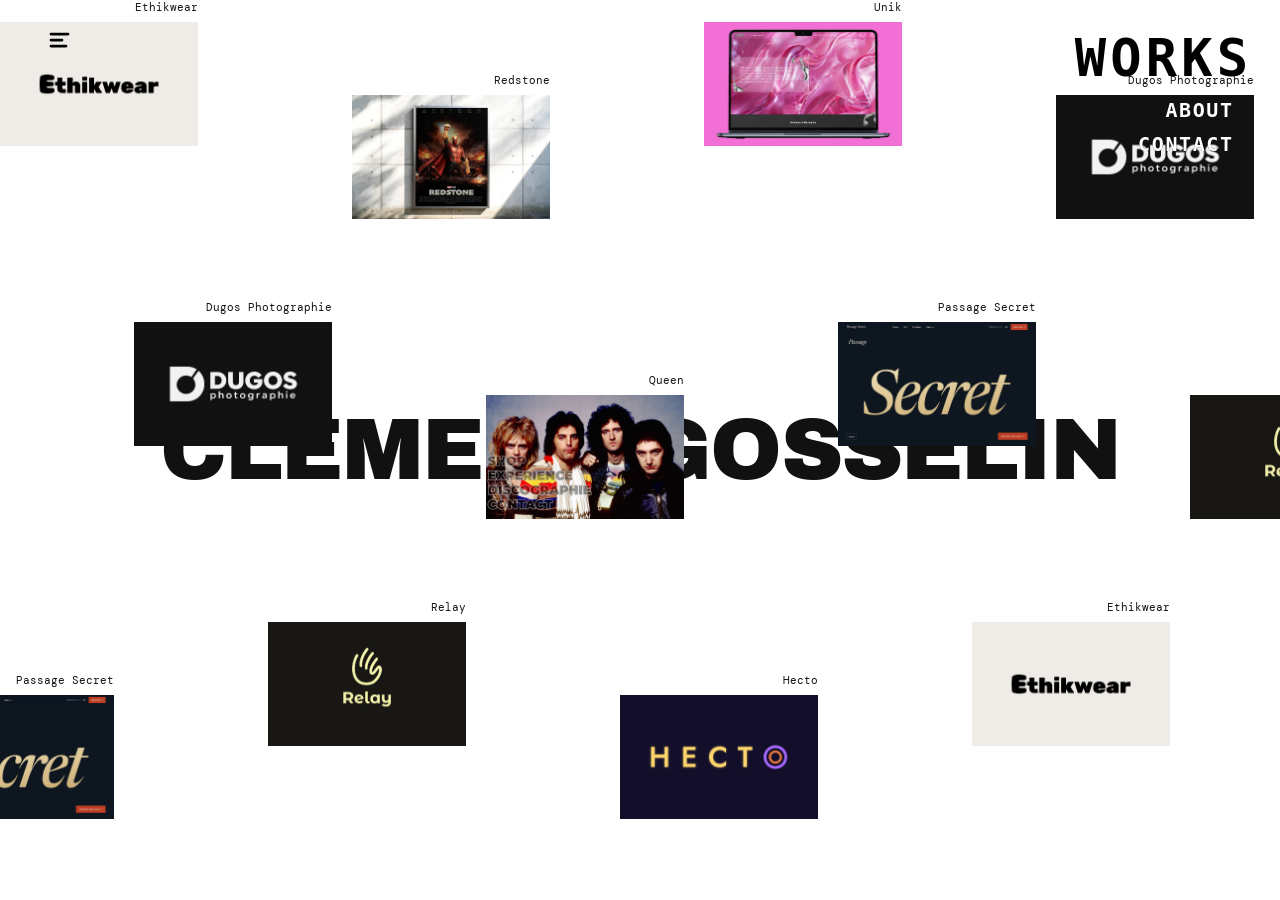
==== commit a96332b6: "Accueil épuré sur fond blanc et retour de l'ancienne page About - Grille en quinconce sur fond blanc" ====
--- a/index.html
+++ b/index.html
@@ -36,11 +36,11 @@
   <script src="passage.js?v=20261102a"></script>
   <link rel="preconnect" href="https://fonts.googleapis.com">
   <link rel="preconnect" href="https://fonts.gstatic.com" crossorigin>
-  <!-- Archivo Black pour le site ; Archivo ExtraBold (800) pour les noms de la vue liste seulement (septième retour, 2026-10-23) -->
-  <link href="https://fonts.googleapis.com/css2?family=Archivo+Black&family=Archivo:wght@800&display=swap" rel="stylesheet">
+  <!-- Archivo Black pour le site ; Archivo ExtraBold (800) pour les noms de la vue liste seulement (septième retour, 2026-10-23) ; DM Mono 400 pour les étiquettes de la grille (2026-11-24) -->
+  <link href="https://fonts.googleapis.com/css2?family=Archivo+Black&family=Archivo:wght@800&family=DM+Mono:wght@400&display=swap" rel="stylesheet">
   <link rel="stylesheet" href="shared.css?v=20261102a">
-  <link rel="stylesheet" href="Projets/style.css?v=20261102a">
-  <link rel="stylesheet" href="Projets/preloader.css?v=20261007d">
+  <link rel="stylesheet" href="Projets/style.css?v=20261124o">
+  <link rel="stylesheet" href="Projets/preloader.css?v=20261124o">
 </head>
 <body>
   <div class="cursor" id="cursor"></div>
@@ -76,8 +76,11 @@
     <a href="Projets/relay/">Relay</a>
     <a href="Projets/hecto/">Hecto</a>
   </nav>
-  <div class="wrapper">
-    <div class="grid" id="grid"></div>
+  <!-- Nom en grand, fixe, derrière la grille (reprise 11) : les images passent par-dessus. Le h1 caché porte déjà le nom pour les lecteurs d'écran. -->
+  <div class="nom-fond" aria-hidden="true">Clément Gosselin</div>
+  <!-- La grille est décorative pour les lecteurs d'écran : les projets s'atteignent par la liste .projets-clavier ci-dessus -->
+  <div class="wrapper" aria-hidden="true">
+    <div class="couche"><div class="grid" id="grid"></div></div>
   </div>
   <div class="speed-blur" id="speedBlur">
     <div class="blur-edge blur-left"></div>
@@ -103,8 +106,8 @@
     </ul>
     <div class="liste-cadre" data-cur="Voir"></div>
   </section>
-  <script src="Projets/script.js?v=20261102a"></script>
-  <script src="Projets/preloader.js?v=20261025"></script>
+  <script src="Projets/script.js?v=20261124o"></script>
+  <script src="Projets/preloader.js?v=20261124o"></script>
   <script src="shared.js?v=20261102a"></script>
 </body>
 </html>
--- a/Projets/style.css
+++ b/Projets/style.css
@@ -30,57 +30,189 @@
 }
 
 .wrapper {
+  position: relative;
   width: 100vw;
   height: 100vh;
   overflow: hidden;
   user-select: none;
 }
 
+.nom-fond {
+  position: fixed;
+  left: 50%;
+  top: 50%;
+  transform: translate(-50%, -50%);   /* centré dans la fenêtre, ne suit ni parallaxe, ni glisser, ni molette */
+  z-index: 0;                         /* derrière la grille (.wrapper vient après dans le document) */
+  font-family: 'Archivo Black', sans-serif;   /* police des titres du site (déjà appelée dans index.html) */
+  font-weight: 400;
+  font-size: 6.75vw;                  /* une ligne d'environ 75 % de la largeur de la fenêtre (reprise 16) */
+  letter-spacing: -0.02em;
+  line-height: 1;
+  text-transform: uppercase;
+  white-space: nowrap;
+  color: #111;
+  pointer-events: none;
+  user-select: none;
+  transition: opacity 0.4s ease;
+}
+
+/* Caché, avec le fondu de la grille : vue liste, preloader, ouverture d'un projet, Contact */
+body.vue-liste .nom-fond,
+body.is-loading .nom-fond,
+body.ouvre .nom-fond,
+html.contact-ouvert .nom-fond {
+  opacity: 0;
+}
+
+/* Refonte épurée de l'accueil (2026-11-24-accueil-epure) : la grille est une tuile de
+   8 colonnes × 8 rangées répétée 3 × 3, chaque projet un élément posé en pixels entiers par
+   script.js (dimensionner). Variables posées par script.js sur <html> :
+   --img-w --img-h --etq --etq-lh --etq-fs --tuile-w --tuile-h. Images pleine opacité,
+   fond blanc, ni filet ni ombre ni arrondi. */
 .grid {
-  display: grid;
-  grid-template-columns: repeat(15, var(--cw, calc(100vw / 5)));
-  grid-template-rows: repeat(15, var(--ch, calc(100vw / 8)));
-  width: calc(15 * var(--cw, 20vw));
-  height: calc(15 * var(--ch, 12.5vw));
-  background: var(--bg);
+  position: absolute;
+  left: 0;
+  top: 0;
+  width: calc(3 * var(--tuile-w, 100vw));
+  height: calc(3 * var(--tuile-h, 100vh));   /* sans fond : le nom en arrière-plan doit rester visible entre les cartes */
   will-change: transform;
 }
 
-.cell {
+.projet {
+  position: absolute;
+  /* Prêt pour l'attirance au curseur (retouche 1) : script.js poserait --ax / --ay en px */
+  translate: var(--ax, 0px) var(--ay, 0px);
+  width: var(--img-w);
+  font-family: 'DM Mono', ui-monospace, Menlo, monospace;
+  font-weight: 400;
+  font-size: var(--etq-fs, 11px);
+  line-height: var(--etq-lh, 14px);
+  letter-spacing: 0;
+  color: #111;
+  transition: opacity 0.3s ease;
+}
+
+/* Étiquette : le numéro calé sur le bord gauche de l'image, le nom sur le bord droit. Jamais
+   de coupe : un nom plus long que l'image dépasse à droite, dans le blanc. */
+.etq {
+  display: flex;
+  justify-content: space-between;
+  gap: 1ch;
+  min-width: 100%;
+  width: max-content;
+  height: var(--etq-lh, 14px);
+  margin-bottom: 8px;
+  white-space: nowrap;
+}
+
+.etq .num,
+.etq .nom {
+  display: block;
+}
+
+.vignette {
   position: relative;
+  width: var(--img-w);
+  height: var(--img-h);
   overflow: hidden;
-  /* Pas de filet : les cases se touchent à 100 % (retour de Clément) */
-  opacity: 0.15;
-  transition: opacity 0.3s ease, transform 0.3s ease;
-}
-
-.cell-media {
+  /* Gris clair tant que l'image n'est pas arrivée */
+  background-color: var(--case);
+}
+
+.media {
   position: absolute;
   inset: 0;
-  /* Capture entière : la case a le ratio de l'image (script.js), cover ne
-     coupe donc rien. Gris clair tant que l'image n'est pas arrivée. */
-  background-color: var(--case);
+  /* La boîte a le ratio exact de la capture : cover ne coupe rien */
   background-repeat: no-repeat;
   background-size: cover;
   background-position: center;
 }
 
-.cell:hover {
-  opacity: 1;
-  transform: scale(1.05);
-  z-index: 1;
-}
-
-.project-cell {
-  opacity: 0.55;
-}
-
-.project-cell:hover {
-  opacity: 1;
-}
-
+/* Survol (retouche 1, retouche-1.md 11 et 12) : la carte entière, étiquette comprise, grandit de
+   8 % depuis son centre en 500 ms, au-dessus de ses voisines. L'échelle est sur .carte et non
+   sur .projet, qui garde left / top et le quinconce. Pointeur fin, 768px et plus, mouvement
+   non réduit seulement. */
+.carte {
+  transform-origin: 50% 50%;
+  transition: transform 0.5s cubic-bezier(0, 0, .2, 1);
+}
+
+@media (hover: hover) and (pointer: fine) and (min-width: 768px) and (prefers-reduced-motion: no-preference) {
+  .projet:hover {
+    z-index: 2;
+  }
+
+  .projet:hover .carte {
+    transform: scale(1.08);
+  }
+}
+
+/* Couche intermédiaire entre .wrapper (qui rogne) et .grid : elle recule à 80 % pendant un
+   glisser à la souris (script.js pose .recul), comme la référence. */
+.couche {
+  position: absolute;
+  left: 0;
+  top: 0;
+  width: 100vw;
+  height: 100vh;
+  transform-origin: 50% 50%;
+  transition: transform 0.4s cubic-bezier(.45, 0, .55, 1);
+}
+
+.couche.recul {
+  transform: scale(0.8);
+  transition-timing-function: cubic-bezier(.25, .46, .45, .94);
+}
+
+/* Entrée des images (preloader.js) : cachées jusqu'à leur tour, le clip-path et l'échelle
+   sont animés par script (WAAPI) ; le nom et le numéro arrivent 150 ms après */
+body.is-assembling .projet:not(.entre) .vignette {
+  clip-path: inset(100% 0 0 0);
+}
+
+body.is-assembling .projet:not(.entre) .etq {
+  opacity: 0;
+}
+
+body.is-assembling .projet {
+  transition: none;
+}
+
+body.is-assembling .carte {
+  transition: none;
+}
+
+.menu-blanc {
+  position: fixed;
+  inset: 0;
+  z-index: 101;                /* au-dessus de l'en-tête (100), qui reste noir partout ailleurs */
+  pointer-events: none;
+  clip-path: inset(100% 0 0 0);
+}
+
+.menu-blanc[hidden] {
+  display: none;
+}
+
+.menu-blanc :is(header, .vue-nav, nav a, .vue-toggle) {
+  color: #fff !important;
+  transition: transform 0.2s ease !important;
+}
+
+.menu-blanc header {
+  pointer-events: none;
+}
+
+.menu-blanc .vue-nav {
+  z-index: 100;
+}
+
+.menu-blanc :is(nav a, .vue-toggle).survol {
+  transform: scale(1.12);
+}
 
 .speed-blur {
+  display: none;               /* retouche 1 : plus de flou pendant le défilement */
   position: fixed;
   inset: 0;
   pointer-events: none;
@@ -144,9 +276,9 @@
   display: block;
 }
 
-body.ouvre .cell {
+body.ouvre .projet {
   opacity: 0;
-  transition: opacity 0.5s ease;
+  transition: opacity 0.3s ease;
 }
 
 body.ouvre .wrapper {
--- a/Projets/preloader.css
+++ b/Projets/preloader.css
@@ -1,24 +1,14 @@
-/* Preloader Works « Mise au point » (v2) : seules règles ajoutées à celles du site.
-   Pas de calque par-dessus la grille : ce sont les vraies cases qui s'assemblent
-   (preloader.js), et le compteur occupe le lien WORKS du vrai header. */
+/* Preloader Works (refonte épurée 2026-11-24) : pas de calque par-dessus la grille, ce sont
+   les vraies images qui entrent une à une (preloader.js ; règles d'attente dans style.css).
+   Le lien WORKS sert de compteur 000 à 100 puis se déroule en menu (rouleaux), comme avant. */
 
-/* Pendant l'assemblage : grille inerte, transitions CSS des cases coupées,
-   flou de bord masqué (direction-v2 décisions 13 et 32) */
+/* Pendant l'assemblage : grille inerte, flou de bord masqué */
 body.is-loading .wrapper {
   pointer-events: none;
 }
 
-body.is-assembling .cell {
-  transition: none;
-}
-
 body.is-assembling .speed-blur {
   display: none;
-}
-
-/* Image d'une case projet masquée tant qu'elle n'est pas chargée (décision 10) */
-body.is-assembling .cell-media:not(.pret) {
-  opacity: 0;
 }
 
 /* Menu inactif tant que le compteur n'est pas redevenu WORKS / ABOUT / CONTACT :
